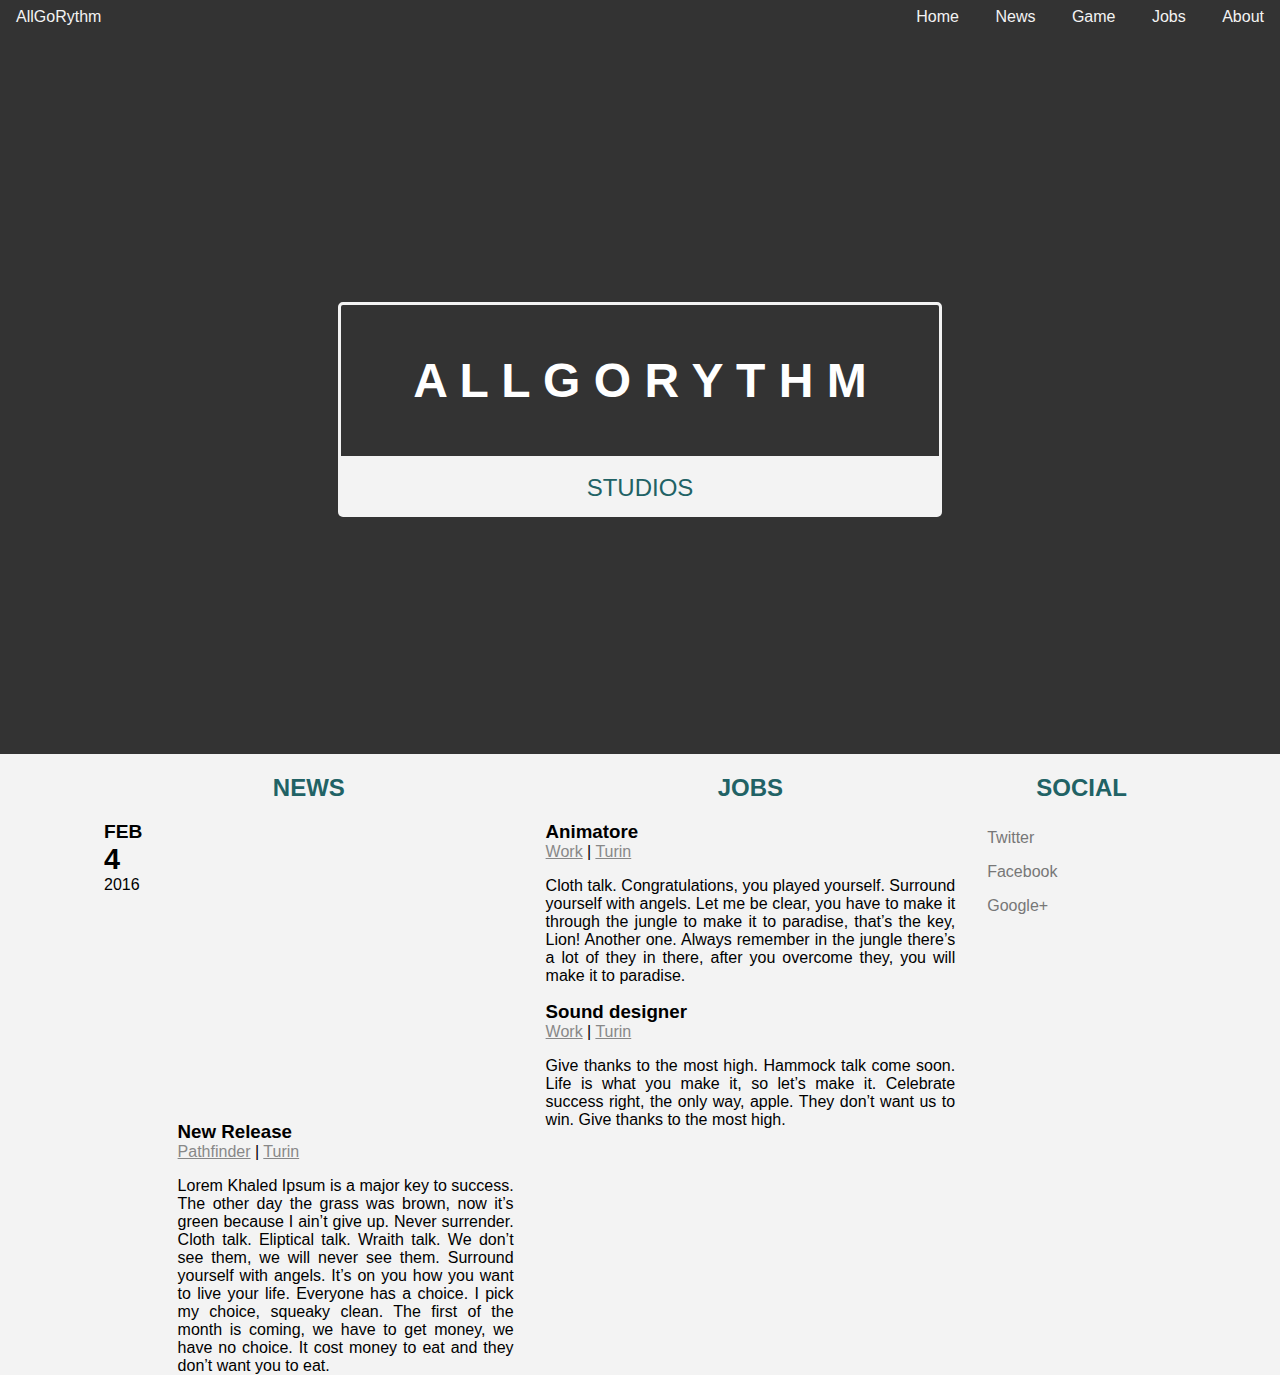
==== index.html @ c4ae9a2e "v0.02" ====
<!DOCTYPE html>
<html lang="it">
<head>
	<meta charset="UTF-8">
	<title>Landing page</title>

	<link rel="stylesheet" href="pure-release-0.6.0/pure-min.css">
	<link rel="stylesheet" href="pure-release-0.6.0/grids-responsive-min.css">
	<!--<link rel="stylesheet" href="https://maxcdn.bootstrapcdn.com/font-awesome/4.5.0/css/font-awesome.min.css">-->
	
	<link rel="stylesheet" href="style.css">
	<link rel="stylesheet" href="nav-bar.css">	
	<meta name="viewport" content="width=device-width, initial-scale=1">
</head>
<body>	
	<div class="custom-wrapper pure-g" id="menu">
	    <div class="pure-u-1 pure-u-md-1-2">
	        <div class="pure-menu">
	            <a href="#" class="pure-menu-heading custom-brand">AllGoRythm</a>
	            <a href="#" class="custom-toggle" id="toggle"><s class="bar"></s><s class="bar"></s></a>
	        </div>
	    </div>

	    <div class="pure-u-1 pure-u-md-1-2">
	        <div class="pure-menu pure-menu-horizontal custom-menu-3 custom-can-transform">
	            <ul class="pure-menu-list">
					<li class="pure-menu-item"><a href="#" class="pure-menu-link">Home</a></li>
					<li class="pure-menu-item"><a href="#" class="pure-menu-link">News</a></li>
					<li class="pure-menu-item"><a href="#" class="pure-menu-link">Game</a></li>
					<li class="pure-menu-item"><a href="#" class="pure-menu-link">Jobs</a></li>
					<li class="pure-menu-item"><a href="#" class="pure-menu-link">About</a></li>
	            </ul>
	        </div>
	    </div>
	</div>

	<section class="splash-container">
	
		<div class="splash">
			
			<h1>A L L G O R Y T H M</h1>
			<div class="subtitle">
				<span>STUDIOS</span>
			</div>
			
		</div>
	</section>

	<section class="main-content">
		<div class="pure-g">
			<div class="pure-u-1 pure-u-sm-1-2 pure-u-md-2-5">
			<div class="pure-g">
					<div class="pure-u-1">
				<h2 class="column-title">NEWS</h2>
			</div>
			<div class="pure-u-4-24">
				<ul class="pub-date">
					<li class="month">Feb</li>
					<li class="num-day">4</li>
					<li class="year">2016</li>
				</ul>
			</div>	
			<div class="pure-u-20-24">
				
				<div class="imgs"></div>
				<h3>New Release</h3>
				<div class="tags">
					<a href="#">Pathfinder</a> | <a href="#">Turin</a>
				</div>
				<p>Lorem Khaled Ipsum is a major key to success. The other day the grass was brown, now it’s green because I ain’t give up. Never surrender. Cloth talk. Eliptical talk. Wraith talk. We don’t see them, we will never see them. Surround yourself with angels. It’s on you how you want to live your life. Everyone has a choice. I pick my choice, squeaky clean. The first of the month is coming, we have to get money, we have no choice. It cost money to eat and they don’t want you to eat.
			</p>
			</div>
			</div>		
		
			</div>
			<div class="pure-u-1 pure-u-sm-1-2 pure-u-md-2-5">
				<h2 class="column-title">JOBS</h2>
				<div class="article">
					<h3>Animatore</h3>
					<div class="tags">
						<a href="#">Work</a> | <a href="#">Turin</a>
					</div>
					<p>Cloth talk. Congratulations, you played yourself. Surround yourself with angels. Let me be clear, you have to make it through the jungle to make it to paradise, that’s the key, Lion! Another one. Always remember in the jungle there’s a lot of they in there, after you overcome they, you will make it to paradise. </p>
				</div>
				<div class="article">
					<h3>Sound designer</h3>
					<div class="tags">
						<a href="#">Work</a> | <a href="#">Turin</a>
					</div>
					<p>
					Give thanks to the most high. Hammock talk come soon. Life is what you make it, so let’s make it. Celebrate success right, the only way, apple. They don’t want us to win. Give thanks to the most high. 
					</p>
				</div>
			</div>
			<div class="pure-u-1 pure-u-sm-1-2 pure-u-md-1-5">
				<h2 class="column-title">SOCIAL</h2>
				<a href="#" class="pure-menu-link">		
					<i class="fa fa-twitter"></i>
					Twitter
				</a>
				<a href="#" class="pure-menu-link"><i class="fa fa-facebook"></i>
					Facebook
				</a>	
				<a href="#" class="pure-menu-link">	
							<i class="fa fa-google"></i>
							Google+
				</a>
			</div>		
		</div>
	</section>
	<footer>
		
	</footer>

<script type="text/javascript" src="nav-bar.js"></script>	
</body>
</html>

<!--HOME NEWS GAME JOBS ABOUT-->
---- pure-release-0.6.0/grids-responsive-min.css ----
/*!
Pure v0.6.0
Copyright 2014 Yahoo! Inc. All rights reserved.
Licensed under the BSD License.
https://github.com/yahoo/pure/blob/master/LICENSE.md
*/
@media screen and (min-width:35.5em){.pure-u-sm-1,.pure-u-sm-1-1,.pure-u-sm-1-2,.pure-u-sm-1-3,.pure-u-sm-2-3,.pure-u-sm-1-4,.pure-u-sm-3-4,.pure-u-sm-1-5,.pure-u-sm-2-5,.pure-u-sm-3-5,.pure-u-sm-4-5,.pure-u-sm-5-5,.pure-u-sm-1-6,.pure-u-sm-5-6,.pure-u-sm-1-8,.pure-u-sm-3-8,.pure-u-sm-5-8,.pure-u-sm-7-8,.pure-u-sm-1-12,.pure-u-sm-5-12,.pure-u-sm-7-12,.pure-u-sm-11-12,.pure-u-sm-1-24,.pure-u-sm-2-24,.pure-u-sm-3-24,.pure-u-sm-4-24,.pure-u-sm-5-24,.pure-u-sm-6-24,.pure-u-sm-7-24,.pure-u-sm-8-24,.pure-u-sm-9-24,.pure-u-sm-10-24,.pure-u-sm-11-24,.pure-u-sm-12-24,.pure-u-sm-13-24,.pure-u-sm-14-24,.pure-u-sm-15-24,.pure-u-sm-16-24,.pure-u-sm-17-24,.pure-u-sm-18-24,.pure-u-sm-19-24,.pure-u-sm-20-24,.pure-u-sm-21-24,.pure-u-sm-22-24,.pure-u-sm-23-24,.pure-u-sm-24-24{display:inline-block;*display:inline;zoom:1;letter-spacing:normal;word-spacing:normal;vertical-align:top;text-rendering:auto}.pure-u-sm-1-24{width:4.1667%;*width:4.1357%}.pure-u-sm-1-12,.pure-u-sm-2-24{width:8.3333%;*width:8.3023%}.pure-u-sm-1-8,.pure-u-sm-3-24{width:12.5%;*width:12.469%}.pure-u-sm-1-6,.pure-u-sm-4-24{width:16.6667%;*width:16.6357%}.pure-u-sm-1-5{width:20%;*width:19.969%}.pure-u-sm-5-24{width:20.8333%;*width:20.8023%}.pure-u-sm-1-4,.pure-u-sm-6-24{width:25%;*width:24.969%}.pure-u-sm-7-24{width:29.1667%;*width:29.1357%}.pure-u-sm-1-3,.pure-u-sm-8-24{width:33.3333%;*width:33.3023%}.pure-u-sm-3-8,.pure-u-sm-9-24{width:37.5%;*width:37.469%}.pure-u-sm-2-5{width:40%;*width:39.969%}.pure-u-sm-5-12,.pure-u-sm-10-24{width:41.6667%;*width:41.6357%}.pure-u-sm-11-24{width:45.8333%;*width:45.8023%}.pure-u-sm-1-2,.pure-u-sm-12-24{width:50%;*width:49.969%}.pure-u-sm-13-24{width:54.1667%;*width:54.1357%}.pure-u-sm-7-12,.pure-u-sm-14-24{width:58.3333%;*width:58.3023%}.pure-u-sm-3-5{width:60%;*width:59.969%}.pure-u-sm-5-8,.pure-u-sm-15-24{width:62.5%;*width:62.469%}.pure-u-sm-2-3,.pure-u-sm-16-24{width:66.6667%;*width:66.6357%}.pure-u-sm-17-24{width:70.8333%;*width:70.8023%}.pure-u-sm-3-4,.pure-u-sm-18-24{width:75%;*width:74.969%}.pure-u-sm-19-24{width:79.1667%;*width:79.1357%}.pure-u-sm-4-5{width:80%;*width:79.969%}.pure-u-sm-5-6,.pure-u-sm-20-24{width:83.3333%;*width:83.3023%}.pure-u-sm-7-8,.pure-u-sm-21-24{width:87.5%;*width:87.469%}.pure-u-sm-11-12,.pure-u-sm-22-24{width:91.6667%;*width:91.6357%}.pure-u-sm-23-24{width:95.8333%;*width:95.8023%}.pure-u-sm-1,.pure-u-sm-1-1,.pure-u-sm-5-5,.pure-u-sm-24-24{width:100%}}@media screen and (min-width:48em){.pure-u-md-1,.pure-u-md-1-1,.pure-u-md-1-2,.pure-u-md-1-3,.pure-u-md-2-3,.pure-u-md-1-4,.pure-u-md-3-4,.pure-u-md-1-5,.pure-u-md-2-5,.pure-u-md-3-5,.pure-u-md-4-5,.pure-u-md-5-5,.pure-u-md-1-6,.pure-u-md-5-6,.pure-u-md-1-8,.pure-u-md-3-8,.pure-u-md-5-8,.pure-u-md-7-8,.pure-u-md-1-12,.pure-u-md-5-12,.pure-u-md-7-12,.pure-u-md-11-12,.pure-u-md-1-24,.pure-u-md-2-24,.pure-u-md-3-24,.pure-u-md-4-24,.pure-u-md-5-24,.pure-u-md-6-24,.pure-u-md-7-24,.pure-u-md-8-24,.pure-u-md-9-24,.pure-u-md-10-24,.pure-u-md-11-24,.pure-u-md-12-24,.pure-u-md-13-24,.pure-u-md-14-24,.pure-u-md-15-24,.pure-u-md-16-24,.pure-u-md-17-24,.pure-u-md-18-24,.pure-u-md-19-24,.pure-u-md-20-24,.pure-u-md-21-24,.pure-u-md-22-24,.pure-u-md-23-24,.pure-u-md-24-24{display:inline-block;*display:inline;zoom:1;letter-spacing:normal;word-spacing:normal;vertical-align:top;text-rendering:auto}.pure-u-md-1-24{width:4.1667%;*width:4.1357%}.pure-u-md-1-12,.pure-u-md-2-24{width:8.3333%;*width:8.3023%}.pure-u-md-1-8,.pure-u-md-3-24{width:12.5%;*width:12.469%}.pure-u-md-1-6,.pure-u-md-4-24{width:16.6667%;*width:16.6357%}.pure-u-md-1-5{width:20%;*width:19.969%}.pure-u-md-5-24{width:20.8333%;*width:20.8023%}.pure-u-md-1-4,.pure-u-md-6-24{width:25%;*width:24.969%}.pure-u-md-7-24{width:29.1667%;*width:29.1357%}.pure-u-md-1-3,.pure-u-md-8-24{width:33.3333%;*width:33.3023%}.pure-u-md-3-8,.pure-u-md-9-24{width:37.5%;*width:37.469%}.pure-u-md-2-5{width:40%;*width:39.969%}.pure-u-md-5-12,.pure-u-md-10-24{width:41.6667%;*width:41.6357%}.pure-u-md-11-24{width:45.8333%;*width:45.8023%}.pure-u-md-1-2,.pure-u-md-12-24{width:50%;*width:49.969%}.pure-u-md-13-24{width:54.1667%;*width:54.1357%}.pure-u-md-7-12,.pure-u-md-14-24{width:58.3333%;*width:58.3023%}.pure-u-md-3-5{width:60%;*width:59.969%}.pure-u-md-5-8,.pure-u-md-15-24{width:62.5%;*width:62.469%}.pure-u-md-2-3,.pure-u-md-16-24{width:66.6667%;*width:66.6357%}.pure-u-md-17-24{width:70.8333%;*width:70.8023%}.pure-u-md-3-4,.pure-u-md-18-24{width:75%;*width:74.969%}.pure-u-md-19-24{width:79.1667%;*width:79.1357%}.pure-u-md-4-5{width:80%;*width:79.969%}.pure-u-md-5-6,.pure-u-md-20-24{width:83.3333%;*width:83.3023%}.pure-u-md-7-8,.pure-u-md-21-24{width:87.5%;*width:87.469%}.pure-u-md-11-12,.pure-u-md-22-24{width:91.6667%;*width:91.6357%}.pure-u-md-23-24{width:95.8333%;*width:95.8023%}.pure-u-md-1,.pure-u-md-1-1,.pure-u-md-5-5,.pure-u-md-24-24{width:100%}}@media screen and (min-width:64em){.pure-u-lg-1,.pure-u-lg-1-1,.pure-u-lg-1-2,.pure-u-lg-1-3,.pure-u-lg-2-3,.pure-u-lg-1-4,.pure-u-lg-3-4,.pure-u-lg-1-5,.pure-u-lg-2-5,.pure-u-lg-3-5,.pure-u-lg-4-5,.pure-u-lg-5-5,.pure-u-lg-1-6,.pure-u-lg-5-6,.pure-u-lg-1-8,.pure-u-lg-3-8,.pure-u-lg-5-8,.pure-u-lg-7-8,.pure-u-lg-1-12,.pure-u-lg-5-12,.pure-u-lg-7-12,.pure-u-lg-11-12,.pure-u-lg-1-24,.pure-u-lg-2-24,.pure-u-lg-3-24,.pure-u-lg-4-24,.pure-u-lg-5-24,.pure-u-lg-6-24,.pure-u-lg-7-24,.pure-u-lg-8-24,.pure-u-lg-9-24,.pure-u-lg-10-24,.pure-u-lg-11-24,.pure-u-lg-12-24,.pure-u-lg-13-24,.pure-u-lg-14-24,.pure-u-lg-15-24,.pure-u-lg-16-24,.pure-u-lg-17-24,.pure-u-lg-18-24,.pure-u-lg-19-24,.pure-u-lg-20-24,.pure-u-lg-21-24,.pure-u-lg-22-24,.pure-u-lg-23-24,.pure-u-lg-24-24{display:inline-block;*display:inline;zoom:1;letter-spacing:normal;word-spacing:normal;vertical-align:top;text-rendering:auto}.pure-u-lg-1-24{width:4.1667%;*width:4.1357%}.pure-u-lg-1-12,.pure-u-lg-2-24{width:8.3333%;*width:8.3023%}.pure-u-lg-1-8,.pure-u-lg-3-24{width:12.5%;*width:12.469%}.pure-u-lg-1-6,.pure-u-lg-4-24{width:16.6667%;*width:16.6357%}.pure-u-lg-1-5{width:20%;*width:19.969%}.pure-u-lg-5-24{width:20.8333%;*width:20.8023%}.pure-u-lg-1-4,.pure-u-lg-6-24{width:25%;*width:24.969%}.pure-u-lg-7-24{width:29.1667%;*width:29.1357%}.pure-u-lg-1-3,.pure-u-lg-8-24{width:33.3333%;*width:33.3023%}.pure-u-lg-3-8,.pure-u-lg-9-24{width:37.5%;*width:37.469%}.pure-u-lg-2-5{width:40%;*width:39.969%}.pure-u-lg-5-12,.pure-u-lg-10-24{width:41.6667%;*width:41.6357%}.pure-u-lg-11-24{width:45.8333%;*width:45.8023%}.pure-u-lg-1-2,.pure-u-lg-12-24{width:50%;*width:49.969%}.pure-u-lg-13-24{width:54.1667%;*width:54.1357%}.pure-u-lg-7-12,.pure-u-lg-14-24{width:58.3333%;*width:58.3023%}.pure-u-lg-3-5{width:60%;*width:59.969%}.pure-u-lg-5-8,.pure-u-lg-15-24{width:62.5%;*width:62.469%}.pure-u-lg-2-3,.pure-u-lg-16-24{width:66.6667%;*width:66.6357%}.pure-u-lg-17-24{width:70.8333%;*width:70.8023%}.pure-u-lg-3-4,.pure-u-lg-18-24{width:75%;*width:74.969%}.pure-u-lg-19-24{width:79.1667%;*width:79.1357%}.pure-u-lg-4-5{width:80%;*width:79.969%}.pure-u-lg-5-6,.pure-u-lg-20-24{width:83.3333%;*width:83.3023%}.pure-u-lg-7-8,.pure-u-lg-21-24{width:87.5%;*width:87.469%}.pure-u-lg-11-12,.pure-u-lg-22-24{width:91.6667%;*width:91.6357%}.pure-u-lg-23-24{width:95.8333%;*width:95.8023%}.pure-u-lg-1,.pure-u-lg-1-1,.pure-u-lg-5-5,.pure-u-lg-24-24{width:100%}}@media screen and (min-width:80em){.pure-u-xl-1,.pure-u-xl-1-1,.pure-u-xl-1-2,.pure-u-xl-1-3,.pure-u-xl-2-3,.pure-u-xl-1-4,.pure-u-xl-3-4,.pure-u-xl-1-5,.pure-u-xl-2-5,.pure-u-xl-3-5,.pure-u-xl-4-5,.pure-u-xl-5-5,.pure-u-xl-1-6,.pure-u-xl-5-6,.pure-u-xl-1-8,.pure-u-xl-3-8,.pure-u-xl-5-8,.pure-u-xl-7-8,.pure-u-xl-1-12,.pure-u-xl-5-12,.pure-u-xl-7-12,.pure-u-xl-11-12,.pure-u-xl-1-24,.pure-u-xl-2-24,.pure-u-xl-3-24,.pure-u-xl-4-24,.pure-u-xl-5-24,.pure-u-xl-6-24,.pure-u-xl-7-24,.pure-u-xl-8-24,.pure-u-xl-9-24,.pure-u-xl-10-24,.pure-u-xl-11-24,.pure-u-xl-12-24,.pure-u-xl-13-24,.pure-u-xl-14-24,.pure-u-xl-15-24,.pure-u-xl-16-24,.pure-u-xl-17-24,.pure-u-xl-18-24,.pure-u-xl-19-24,.pure-u-xl-20-24,.pure-u-xl-21-24,.pure-u-xl-22-24,.pure-u-xl-23-24,.pure-u-xl-24-24{display:inline-block;*display:inline;zoom:1;letter-spacing:normal;word-spacing:normal;vertical-align:top;text-rendering:auto}.pure-u-xl-1-24{width:4.1667%;*width:4.1357%}.pure-u-xl-1-12,.pure-u-xl-2-24{width:8.3333%;*width:8.3023%}.pure-u-xl-1-8,.pure-u-xl-3-24{width:12.5%;*width:12.469%}.pure-u-xl-1-6,.pure-u-xl-4-24{width:16.6667%;*width:16.6357%}.pure-u-xl-1-5{width:20%;*width:19.969%}.pure-u-xl-5-24{width:20.8333%;*width:20.8023%}.pure-u-xl-1-4,.pure-u-xl-6-24{width:25%;*width:24.969%}.pure-u-xl-7-24{width:29.1667%;*width:29.1357%}.pure-u-xl-1-3,.pure-u-xl-8-24{width:33.3333%;*width:33.3023%}.pure-u-xl-3-8,.pure-u-xl-9-24{width:37.5%;*width:37.469%}.pure-u-xl-2-5{width:40%;*width:39.969%}.pure-u-xl-5-12,.pure-u-xl-10-24{width:41.6667%;*width:41.6357%}.pure-u-xl-11-24{width:45.8333%;*width:45.8023%}.pure-u-xl-1-2,.pure-u-xl-12-24{width:50%;*width:49.969%}.pure-u-xl-13-24{width:54.1667%;*width:54.1357%}.pure-u-xl-7-12,.pure-u-xl-14-24{width:58.3333%;*width:58.3023%}.pure-u-xl-3-5{width:60%;*width:59.969%}.pure-u-xl-5-8,.pure-u-xl-15-24{width:62.5%;*width:62.469%}.pure-u-xl-2-3,.pure-u-xl-16-24{width:66.6667%;*width:66.6357%}.pure-u-xl-17-24{width:70.8333%;*width:70.8023%}.pure-u-xl-3-4,.pure-u-xl-18-24{width:75%;*width:74.969%}.pure-u-xl-19-24{width:79.1667%;*width:79.1357%}.pure-u-xl-4-5{width:80%;*width:79.969%}.pure-u-xl-5-6,.pure-u-xl-20-24{width:83.3333%;*width:83.3023%}.pure-u-xl-7-8,.pure-u-xl-21-24{width:87.5%;*width:87.469%}.pure-u-xl-11-12,.pure-u-xl-22-24{width:91.6667%;*width:91.6357%}.pure-u-xl-23-24{width:95.8333%;*width:95.8023%}.pure-u-xl-1,.pure-u-xl-1-1,.pure-u-xl-5-5,.pure-u-xl-24-24{width:100%}}
---- style.css ----
*{
	font-family: "Verdana", sans-serif;
}
body{
	padding-top: 2.1em;
	background: #f3f3f3;
}

h1{
	color: white;
}
h2{
	text-align: center;
}
p{	
	padding: .5em;
	text-align: justify;
}

.pure-menu-heading{
	color: #f3f3f3;
	text-transform: inherit;
}

.pure-menu-item > .pure-menu-link{
	color: #f3f3f3;

}

.pure-menu-link:hover, .pure-menu-link:active,.pure-menu-link:focus{
	background: #565d64;

}



.splash-container{
	overflow: hidden;
	width: 100%;
	height: 45em;
	background: #333;  	
	background-size: cover;
	background-position: center;
	display: -webkit-box;
	display: -webkit-flex;
	display: -ms-flexbox;
	display: flex;
	-webkit-box-orient: vertical;
	-webkit-box-direction: normal;
	-webkit-flex-direction: column;
	  -ms-flex-direction: column;
	      flex-direction: column;
	-webkit-box-pack: center;
	-webkit-justify-content: center;
	  -ms-flex-pack: center;
	      justify-content: center;
	-webkit-box-align: center;
	-webkit-align-items: center;
	  -ms-flex-align: center;
	      align-items: center;
	text-align: center;

}

.splash {

	font-size: 150%;
	color: #f3f3f3;	
	font-weight: 100;
}
.splash > h1{
	border: 3px solid #f3f3f3;
	border-top-left-radius: 5px;
	border-top-right-radius: 5px;
	padding: 1em 1.5em;
	margin-bottom: 0;
}
.splash > .subtitle{
	background:#f3f3f3; 
	color:#216265;
	padding: 15px;
	border-bottom-left-radius: 5px;
	border-bottom-right-radius: 5px;

}


/*CONTENT*/
/*News*/
.pub-date{
	margin: 0;
	margin-left: 1em;
	padding: 0;
	list-style: none;
}
.pub-date > .month, .num-day{
	font-weight: bold;
	text-transform: uppercase;
	font-size: 1.2em;
}
.num-day{
	font-size: 1.8em;
 }

/*JOBS*/
.article{
	margin-bottom: 1em;
}
p, h3, .tags{
	margin:0;
	padding: 0 16px 0 16px;
}
.tags{
	margin-bottom: 1em;
}

.main-content{	
	margin: 0 auto;
	background: #f3f3f3;
	max-width: 1104px;
}

.column-title{
	color: #216265;
}


div > a{
	color: #888;
}

i{
	color: #216265;
}
.imgs{
	
	background: url(https://38.media.tumblr.com/651dfaed378e9a1f780f50cad8ef7ed1/tumblr_mkneytF4mQ1rsdpaso1_500.gif) no-repeat;
	margin: 0 auto;
	width: 90%;
	height: 300px;
	background-position: center;
}

footer {
    
}
---- nav-bar.css ----
.custom-wrapper {
    background-color: #333;
    margin-bottom: 1em;
    -webkit-font-smoothing: antialiased;
    height: 2.1em;
    overflow: hidden;
    -webkit-transition: height 0.5s;
    -moz-transition: height 0.5s;
    -ms-transition: height 0.5s;
    transition: height 0.5s;
    position: fixed;
    top:0;
    width: 100%;
}

.custom-wrapper.open {
    height: 14em;
}

.custom-menu-3 {
    text-align: right;
}

.custom-toggle {
    width: 34px;
    height: 34px;
    display: block;
    position: absolute;
    top: 0;
    right: 0;
    display: none;
}

.custom-toggle .bar {
    background-color: #777;
    display: block;
    width: 20px;
    height: 2px;
    border-radius: 100px;
    position: absolute;
    top: 18px;
    right: 7px;
    -webkit-transition: all 0.5s;
    -moz-transition: all 0.5s;
    -ms-transition: all 0.5s;
    transition: all 0.5s;
}

.custom-toggle .bar:first-child {
    -webkit-transform: translateY(-6px);
    -moz-transform: translateY(-6px);
    -ms-transform: translateY(-6px);
    transform: translateY(-6px);
}

.custom-toggle.x .bar {
    -webkit-transform: rotate(45deg);
    -moz-transform: rotate(45deg);
    -ms-transform: rotate(45deg);
    transform: rotate(45deg);
}

.custom-toggle.x .bar:first-child {
    -webkit-transform: rotate(-45deg);
    -moz-transform: rotate(-45deg);
    -ms-transform: rotate(-45deg);
    transform: rotate(-45deg);
}

@media (max-width: 47.999em) {

    .custom-menu-3 {
        text-align: left;
    }

    .custom-toggle {
        display: block;
    }
}
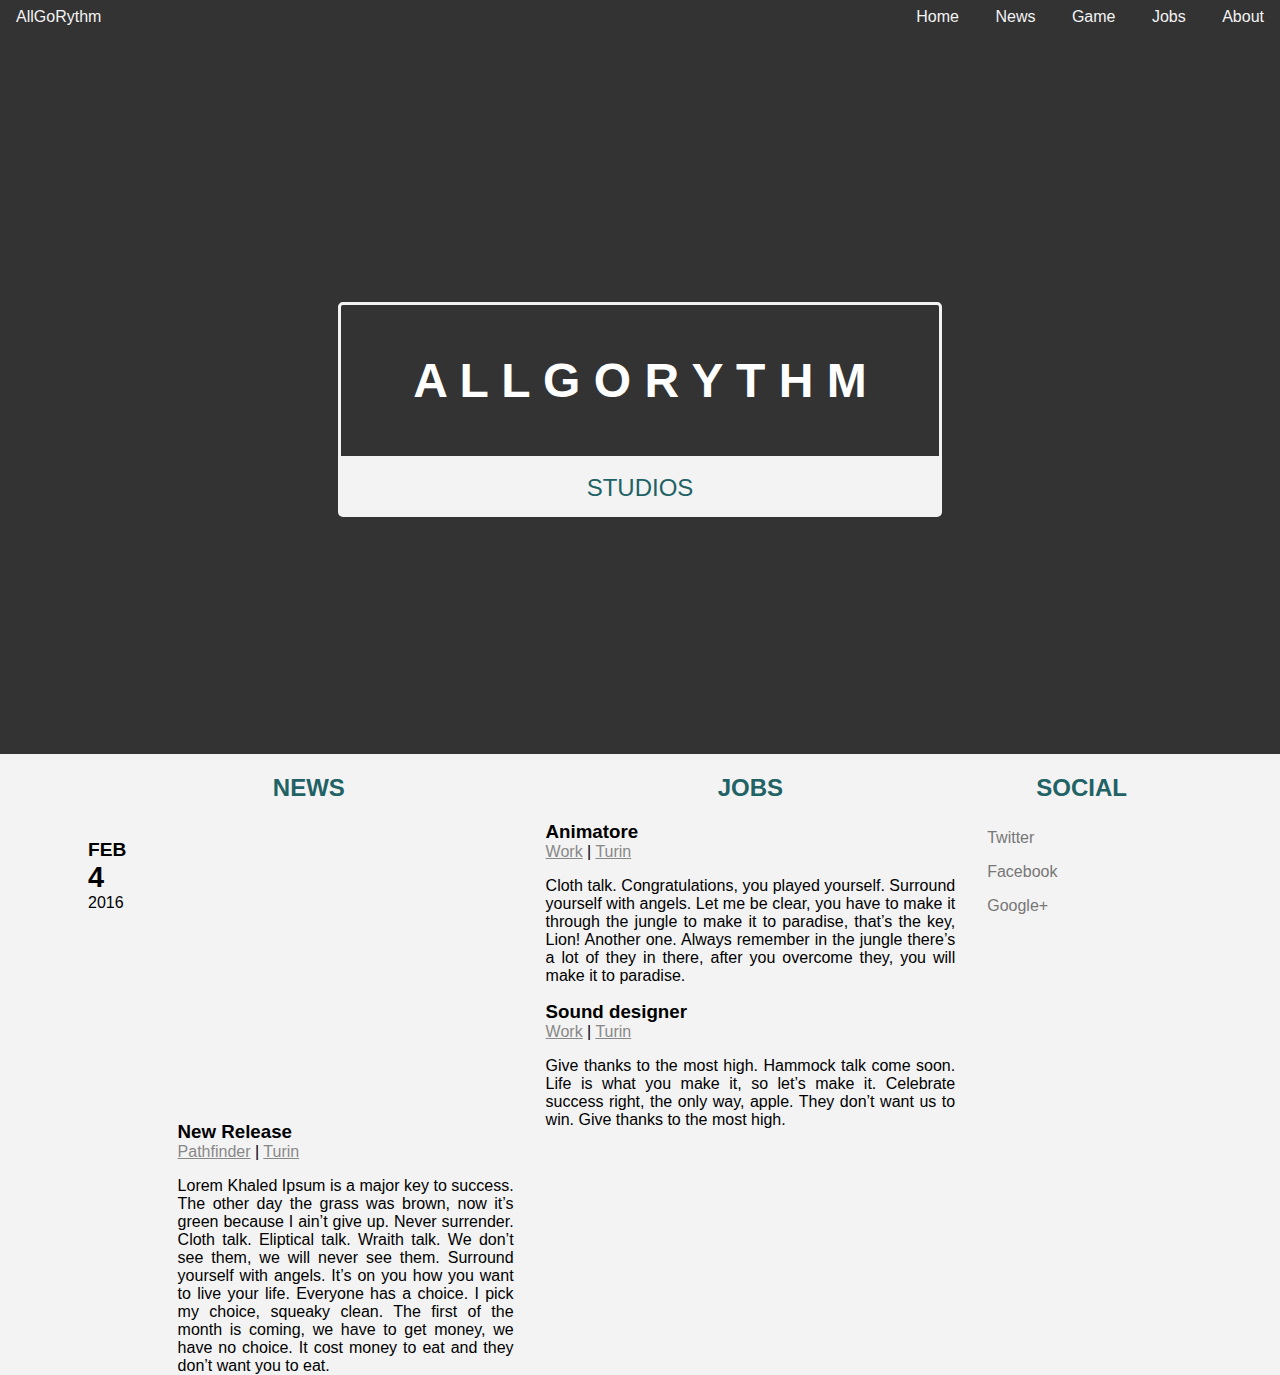
==== commit 007f7421: "aggiornamento index" ====
--- a/index.html
+++ b/index.html
@@ -8,38 +8,36 @@
 	<link rel="stylesheet" href="pure-release-0.6.0/grids-responsive-min.css">
 	<!--<link rel="stylesheet" href="https://maxcdn.bootstrapcdn.com/font-awesome/4.5.0/css/font-awesome.min.css">-->
 	
-	<link rel="stylesheet" href="style.css">
-	<link rel="stylesheet" href="nav-bar.css">	
+	<link rel="stylesheet" href="css/style.css">
+	<link rel="stylesheet" href="css/nav-bar.css">	
 	<meta name="viewport" content="width=device-width, initial-scale=1">
 </head>
 <body>	
 	<div class="custom-wrapper pure-g" id="menu">
-	    <div class="pure-u-1 pure-u-md-1-2">
-	        <div class="pure-menu">
-	            <a href="#" class="pure-menu-heading custom-brand">AllGoRythm</a>
-	            <a href="#" class="custom-toggle" id="toggle"><s class="bar"></s><s class="bar"></s></a>
-	        </div>
-	    </div>
-
-	    <div class="pure-u-1 pure-u-md-1-2">
-	        <div class="pure-menu pure-menu-horizontal custom-menu-3 custom-can-transform">
-	            <ul class="pure-menu-list">
-					<li class="pure-menu-item"><a href="#" class="pure-menu-link">Home</a></li>
-					<li class="pure-menu-item"><a href="#" class="pure-menu-link">News</a></li>
-					<li class="pure-menu-item"><a href="#" class="pure-menu-link">Game</a></li>
-					<li class="pure-menu-item"><a href="#" class="pure-menu-link">Jobs</a></li>
-					<li class="pure-menu-item"><a href="#" class="pure-menu-link">About</a></li>
-	            </ul>
-	        </div>
-	    </div>
-	</div>
-
+    <div class="pure-u-1 pure-u-md-1-2">
+        <div class="pure-menu">
+            <a href="#" class="pure-menu-heading custom-brand">AllGoRythm</a>
+            <div class="custom-toggle" id="toggle"><s class="bar"></s><s class="bar"></s></div>
+        </div>
+    </div>
+    <div class="pure-u-1 pure-u-md-1-2">
+        <div class="pure-menu pure-menu-horizontal custom-menu-3 custom-can-transform">
+            <ul class="pure-menu-list">
+                <li class="pure-menu-item"><a href="#qui" class="pure-menu-link">Home</a></li>
+				<li class="pure-menu-item"><a href="#" class="pure-menu-link">News</a></li>
+				<li class="pure-menu-item"><a href="#" class="pure-menu-link">Game</a></li>
+				<li class="pure-menu-item"><a href="#" class="pure-menu-link">Jobs</a></li>
+				<li class="pure-menu-item"><a href="#" class="pure-menu-link">About</a></li>
+            </ul>
+        </div>
+    </div>    
+</div>
 	<section class="splash-container">
 	
 		<div class="splash">
 			
-			<h1>A L L G O R Y T H M</h1>
-			<div class="subtitle">
+			<h1 class="splash-title">A L L G O R Y T H M</h1>
+			<div class="splash-subtitle">
 				<span>STUDIOS</span>
 			</div>
 			
@@ -60,10 +58,9 @@
 					<li class="year">2016</li>
 				</ul>
 			</div>	
-			<div class="pure-u-20-24">
-				
+			<div class="pure-u-20-24">				
 				<div class="imgs"></div>
-				<h3>New Release</h3>
+				<h3 class="article-title">New Release</h3>
 				<div class="tags">
 					<a href="#">Pathfinder</a> | <a href="#">Turin</a>
 				</div>
@@ -83,7 +80,7 @@
 					<p>Cloth talk. Congratulations, you played yourself. Surround yourself with angels. Let me be clear, you have to make it through the jungle to make it to paradise, that’s the key, Lion! Another one. Always remember in the jungle there’s a lot of they in there, after you overcome they, you will make it to paradise. </p>
 				</div>
 				<div class="article">
-					<h3>Sound designer</h3>
+					<h3 id="qui">Sound designer</h3>
 					<div class="tags">
 						<a href="#">Work</a> | <a href="#">Turin</a>
 					</div>
@@ -111,8 +108,7 @@
 	<footer>
 		
 	</footer>
-
-<script type="text/javascript" src="nav-bar.js"></script>	
+	<script type="text/javascript" src="scripts/nav-bar.js"></script>	
 </body>
 </html>
 
--- a/css/style.css
+++ b/css/style.css
@@ -0,0 +1,143 @@
+*{
+	font-family: "Open Sans", sans-serif;
+}
+body{
+	padding-top: 2.1em;
+	background: #f3f3f3;
+}
+
+h1{
+	color: white;
+}
+
+p{	
+	padding: .5em;
+	text-align: justify;
+}
+
+.pure-menu-heading{
+	color: #f3f3f3;
+	text-transform: inherit;
+}
+
+.pure-menu-item > .pure-menu-link{
+	color: #f3f3f3;
+
+}
+
+.pure-menu-link:hover, .pure-menu-link:active,.pure-menu-link:focus{
+	background: #565d64;
+
+}
+
+.splash-container{
+	width: 100%;
+	height: 45em;
+	background: #333;  	
+	background-size: cover;
+	background-position: center;
+	display: -webkit-box;
+	display: -webkit-flex;
+	display: -ms-flexbox;
+	display: flex;
+	-webkit-box-orient: vertical;
+	-webkit-box-direction: normal;
+	-webkit-flex-direction: column;
+	  -ms-flex-direction: column;
+	      flex-direction: column;
+	-webkit-box-pack: center;
+	-webkit-justify-content: center;
+	  -ms-flex-pack: center;
+	      justify-content: center;
+	-webkit-box-align: center;
+	-webkit-align-items: center;
+	  -ms-flex-align: center;
+	      align-items: center;
+	text-align: center;
+
+}
+
+.splash {
+	font-size: 150%;
+	color: #f3f3f3;	
+	font-weight: 100;
+}
+.splash-title{
+	border: 3px solid #f3f3f3;
+	border-top-left-radius: 5px;
+	border-top-right-radius: 5px;
+	padding: 1em 1.5em;
+	margin-bottom: 0;
+}
+.splash-subtitle{
+	background:#f3f3f3; 
+	color:#216265;
+	padding: 15px;
+	border-bottom-left-radius: 5px;
+	border-bottom-right-radius: 5px;
+}
+
+
+/*CONTENT*/
+
+/*News*/
+.pub-date{
+	margin: 0;
+	margin-left: 1em;
+	padding: 0;
+	display: inline;
+	list-style: none;
+}
+.pub-date > .month, .num-day{
+	font-weight: bold;
+	text-transform: uppercase;
+	font-size: 1.2em;
+}
+.num-day{
+	font-size: 1.8em;
+ }
+
+/*JOBS*/
+.article{
+	margin-bottom: 1em;
+}
+p, h3, .tags{
+	margin:0;
+	padding: 0 16px 0 16px;
+}
+.tags{
+	margin-bottom: 1em;
+}
+
+.main-content{	
+	margin: 0 auto;
+	background: #f3f3f3;
+	max-width: 1104px;
+}
+
+.column-title{
+	text-align: center;
+	color: #216265;
+}
+
+
+div > a{
+	color: #888;
+}
+
+i{
+	color: #216265;
+}
+.imgs{	
+	background: url(https://38.media.tumblr.com/651dfaed378e9a1f780f50cad8ef7ed1/tumblr_mkneytF4mQ1rsdpaso1_500.gif) no-repeat;
+	height: 300px;
+	margin: 0 auto;	
+	background-position: center;
+}
+
+footer {
+    
+}
+
+
+
--- a/css/nav-bar.css
+++ b/css/nav-bar.css
@@ -0,0 +1,80 @@
+.custom-wrapper {
+    position: fixed;
+    top:0;
+    width: 100%;
+    background-color: #333;
+    margin-bottom: 1em;
+    -webkit-font-smoothing: antialiased;
+    height: 2.1em;
+    overflow: hidden;
+    -webkit-transition: height 0.5s;
+    -moz-transition: height 0.5s;
+    -ms-transition: height 0.5s;
+    transition: height 0.5s;
+}
+
+.custom-wrapper.open {
+    height: 14em;
+}
+
+.custom-menu-3 {
+    text-align: right;
+}
+
+.custom-toggle {
+    width: 34px;
+    height: 34px;
+    display: block;
+    position: absolute;
+    top: 0;
+    right: 0;
+    display: none;
+}
+
+.custom-toggle .bar {
+    background-color: #777;
+    display: block;
+    width: 20px;
+    height: 2px;
+    border-radius: 100px;
+    position: absolute;
+    top: 18px;
+    right: 7px;
+    -webkit-transition: all 0.5s;
+    -moz-transition: all 0.5s;
+    -ms-transition: all 0.5s;
+    transition: all 0.5s;
+}
+
+.custom-toggle .bar:first-child {
+    -webkit-transform: translateY(-6px);
+    -moz-transform: translateY(-6px);
+    -ms-transform: translateY(-6px);
+    transform: translateY(-6px);
+}
+
+.custom-toggle.x .bar {
+    -webkit-transform: rotate(45deg);
+    -moz-transform: rotate(45deg);
+    -ms-transform: rotate(45deg);
+    transform: rotate(45deg);
+}
+
+.custom-toggle.x .bar:first-child {
+    -webkit-transform: rotate(-45deg);
+    -moz-transform: rotate(-45deg);
+    -ms-transform: rotate(-45deg);
+    transform: rotate(-45deg);
+}
+
+@media (max-width: 47.999em) {
+
+    .custom-menu-3 {
+        text-align: center;
+    }
+
+    .custom-toggle {
+        display: block;
+    }
+
+}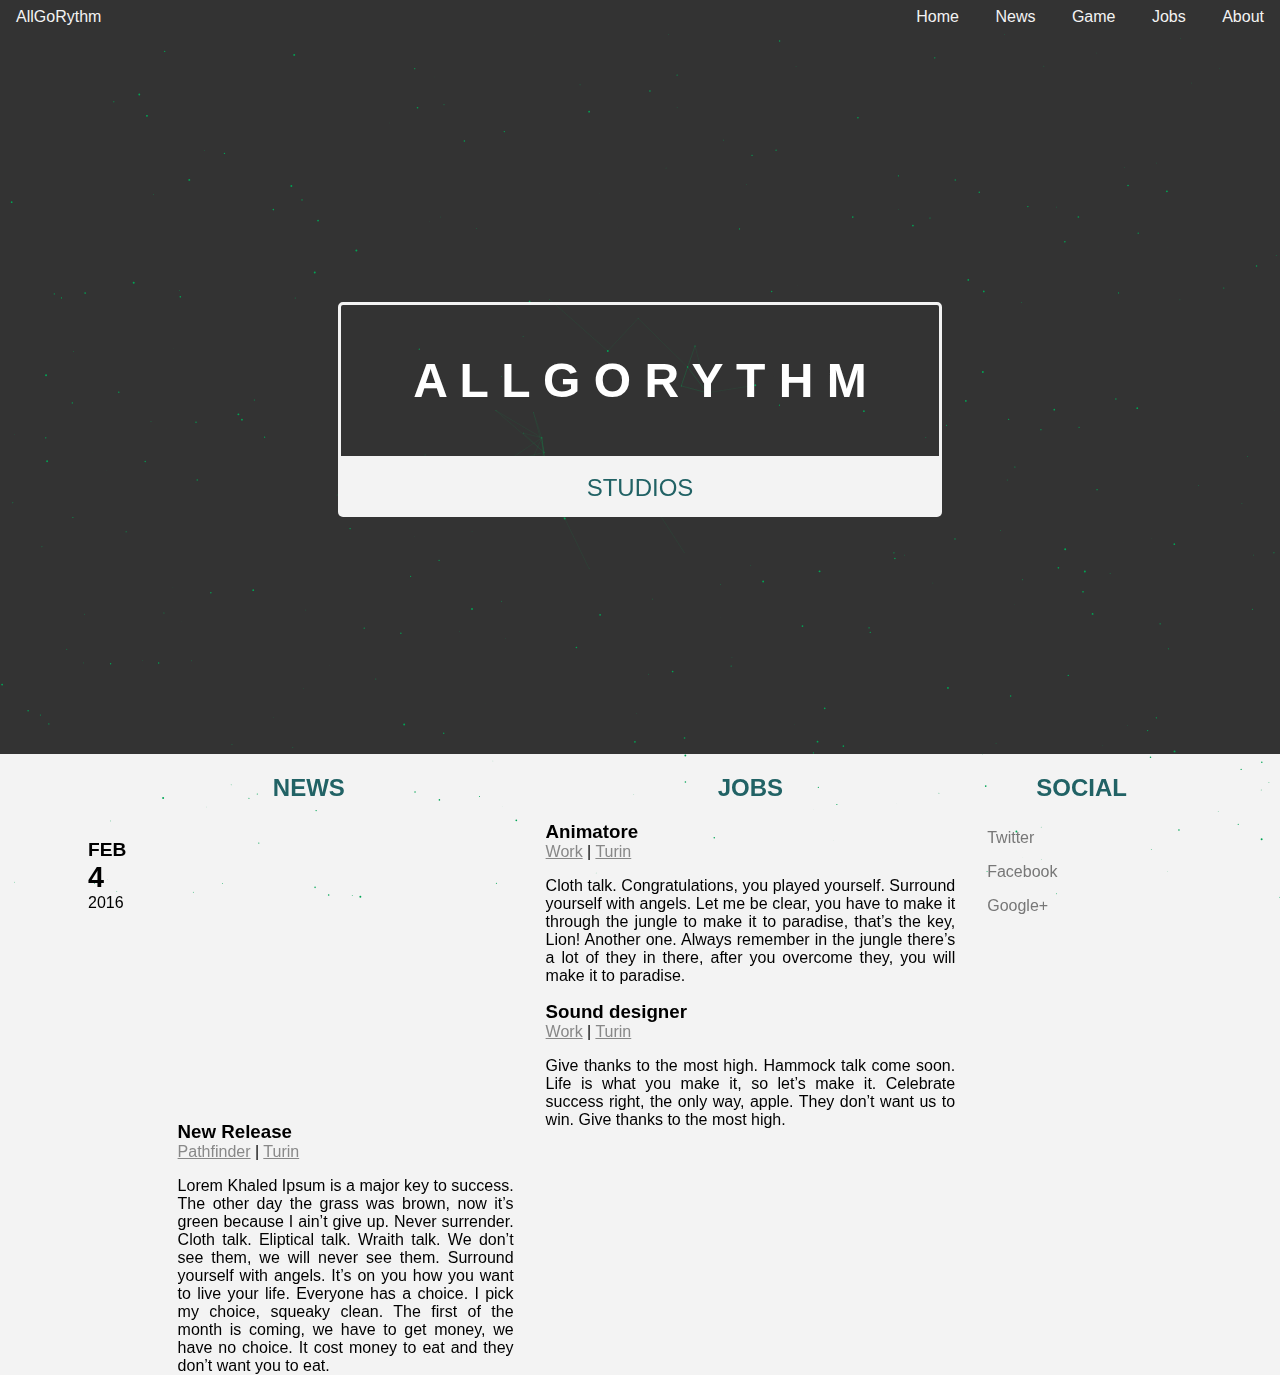
==== commit d9f1bd8e: "Cool stuff bro" ====
--- a/index.html
+++ b/index.html
@@ -9,7 +9,8 @@
 	<!--<link rel="stylesheet" href="https://maxcdn.bootstrapcdn.com/font-awesome/4.5.0/css/font-awesome.min.css">-->
 	
 	<link rel="stylesheet" href="css/style.css">
-	<link rel="stylesheet" href="css/nav-bar.css">	
+	<link rel="stylesheet" href="css/nav-bar.css">
+	<link rel="stylesheet" href="css/connections.css">
 	<meta name="viewport" content="width=device-width, initial-scale=1">
 </head>
 <body>	
@@ -34,14 +35,13 @@
 </div>
 	<section class="splash-container">
 	
-		<div class="splash">
-			
+		<div class="splash">			
 			<h1 class="splash-title">A L L G O R Y T H M</h1>
 			<div class="splash-subtitle">
 				<span>STUDIOS</span>
-			</div>
-			
+			</div> 
 		</div>
+		<canvas></canvas>
 	</section>
 
 	<section class="main-content">
@@ -108,7 +108,8 @@
 	<footer>
 		
 	</footer>
-	<script type="text/javascript" src="scripts/nav-bar.js"></script>	
+	<script type="text/javascript" src="scripts/nav-bar.js"></script>
+	<script type="text/javascript" src="scripts/connections.js"></script>	
 </body>
 </html>
 
--- a/css/style.css
+++ b/css/style.css
@@ -1,5 +1,6 @@
 *{
 	font-family: "Open Sans", sans-serif;
+	z-index: 2;
 }
 body{
 	padding-top: 2.1em;
--- a/css/nav-bar.css
+++ b/css/nav-bar.css
@@ -7,6 +7,7 @@
     -webkit-font-smoothing: antialiased;
     height: 2.1em;
     overflow: hidden;
+    z-index: 2;
     -webkit-transition: height 0.5s;
     -moz-transition: height 0.5s;
     -ms-transition: height 0.5s;
--- a/css/connections.css
+++ b/css/connections.css
@@ -0,0 +1,8 @@
+canvas{
+  position: absolute;
+  width: 100%; 
+  height: 100vh;
+  top: 0; right: 0; bottom: 0; left: 0;
+  z-index: 1;
+
+}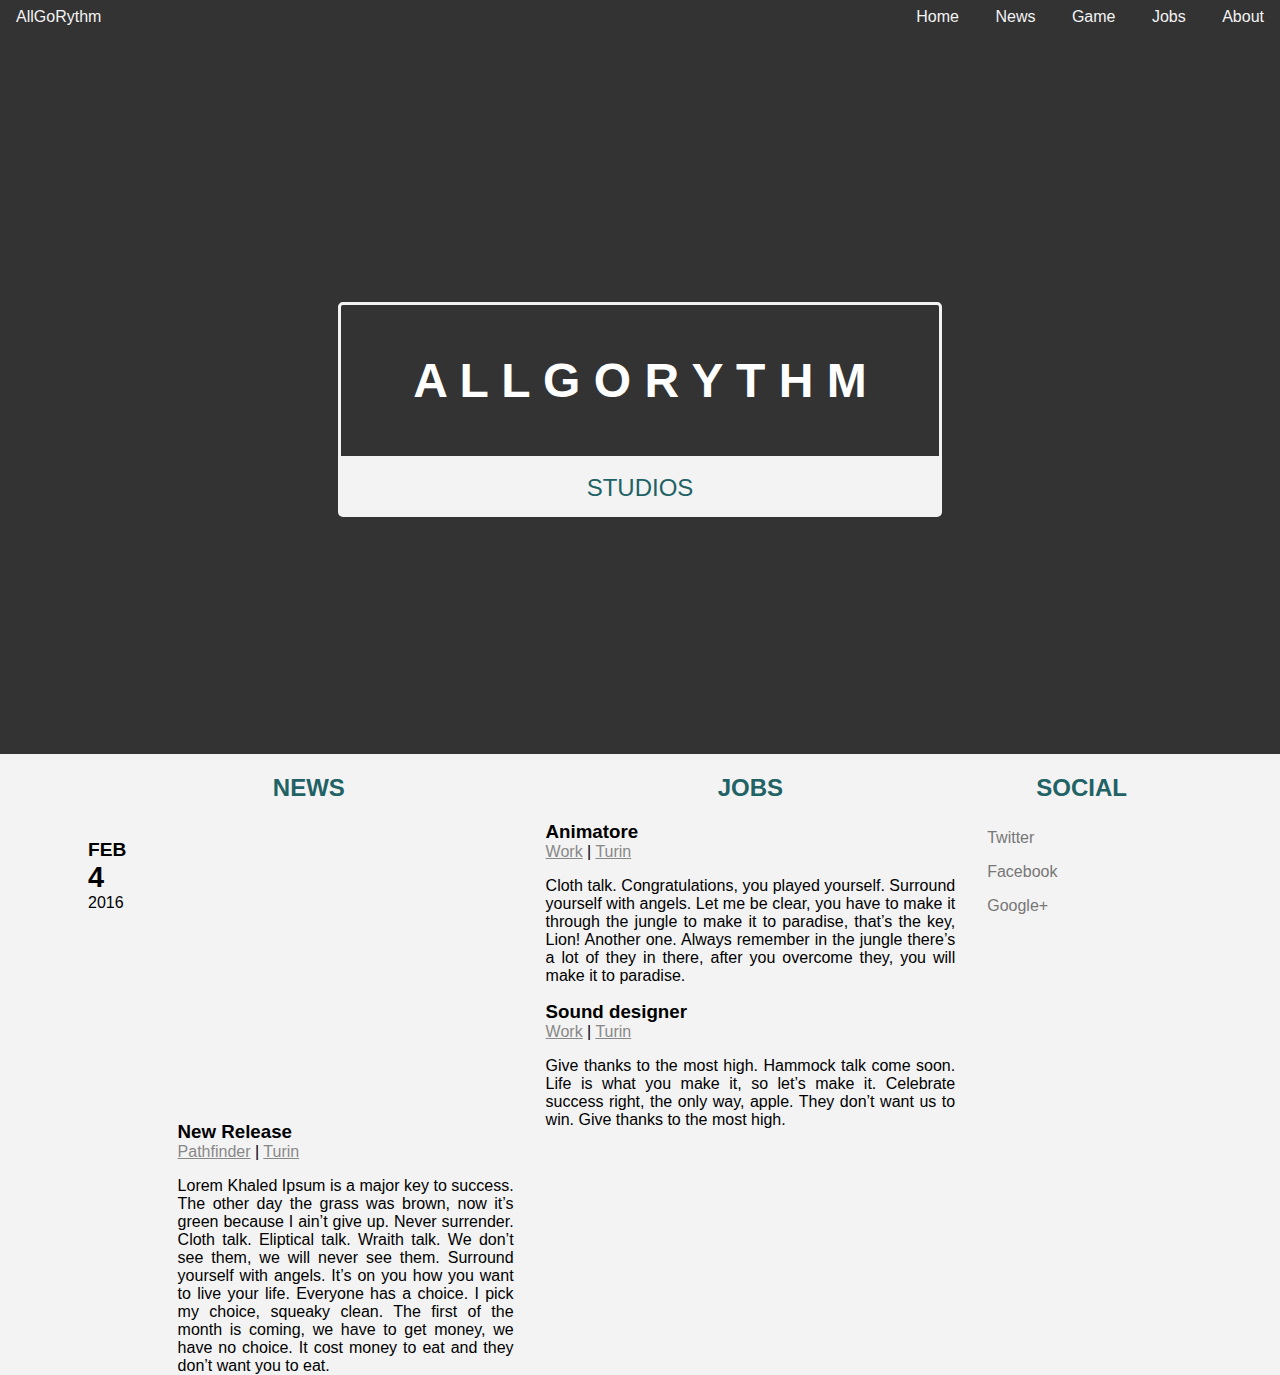
==== commit 0677a106: "Reload on resize" ====
--- a/index.html
+++ b/index.html
@@ -13,7 +13,7 @@
 	<link rel="stylesheet" href="css/connections.css">
 	<meta name="viewport" content="width=device-width, initial-scale=1">
 </head>
-<body>	
+<body onresize="reload()">	
 	<div class="custom-wrapper pure-g" id="menu">
     <div class="pure-u-1 pure-u-md-1-2">
         <div class="pure-menu">
--- a/css/nav-bar.css
+++ b/css/nav-bar.css
@@ -7,7 +7,7 @@
     -webkit-font-smoothing: antialiased;
     height: 2.1em;
     overflow: hidden;
-    z-index: 2;
+    z-index: 3;
     -webkit-transition: height 0.5s;
     -moz-transition: height 0.5s;
     -ms-transition: height 0.5s;
--- a/css/connections.css
+++ b/css/connections.css
@@ -1,8 +1,7 @@
 canvas{
   position: absolute;
   width: 100%; 
-  height: 100vh;
+  height: 100%;
   top: 0; right: 0; bottom: 0; left: 0;
   z-index: 1;
-
 }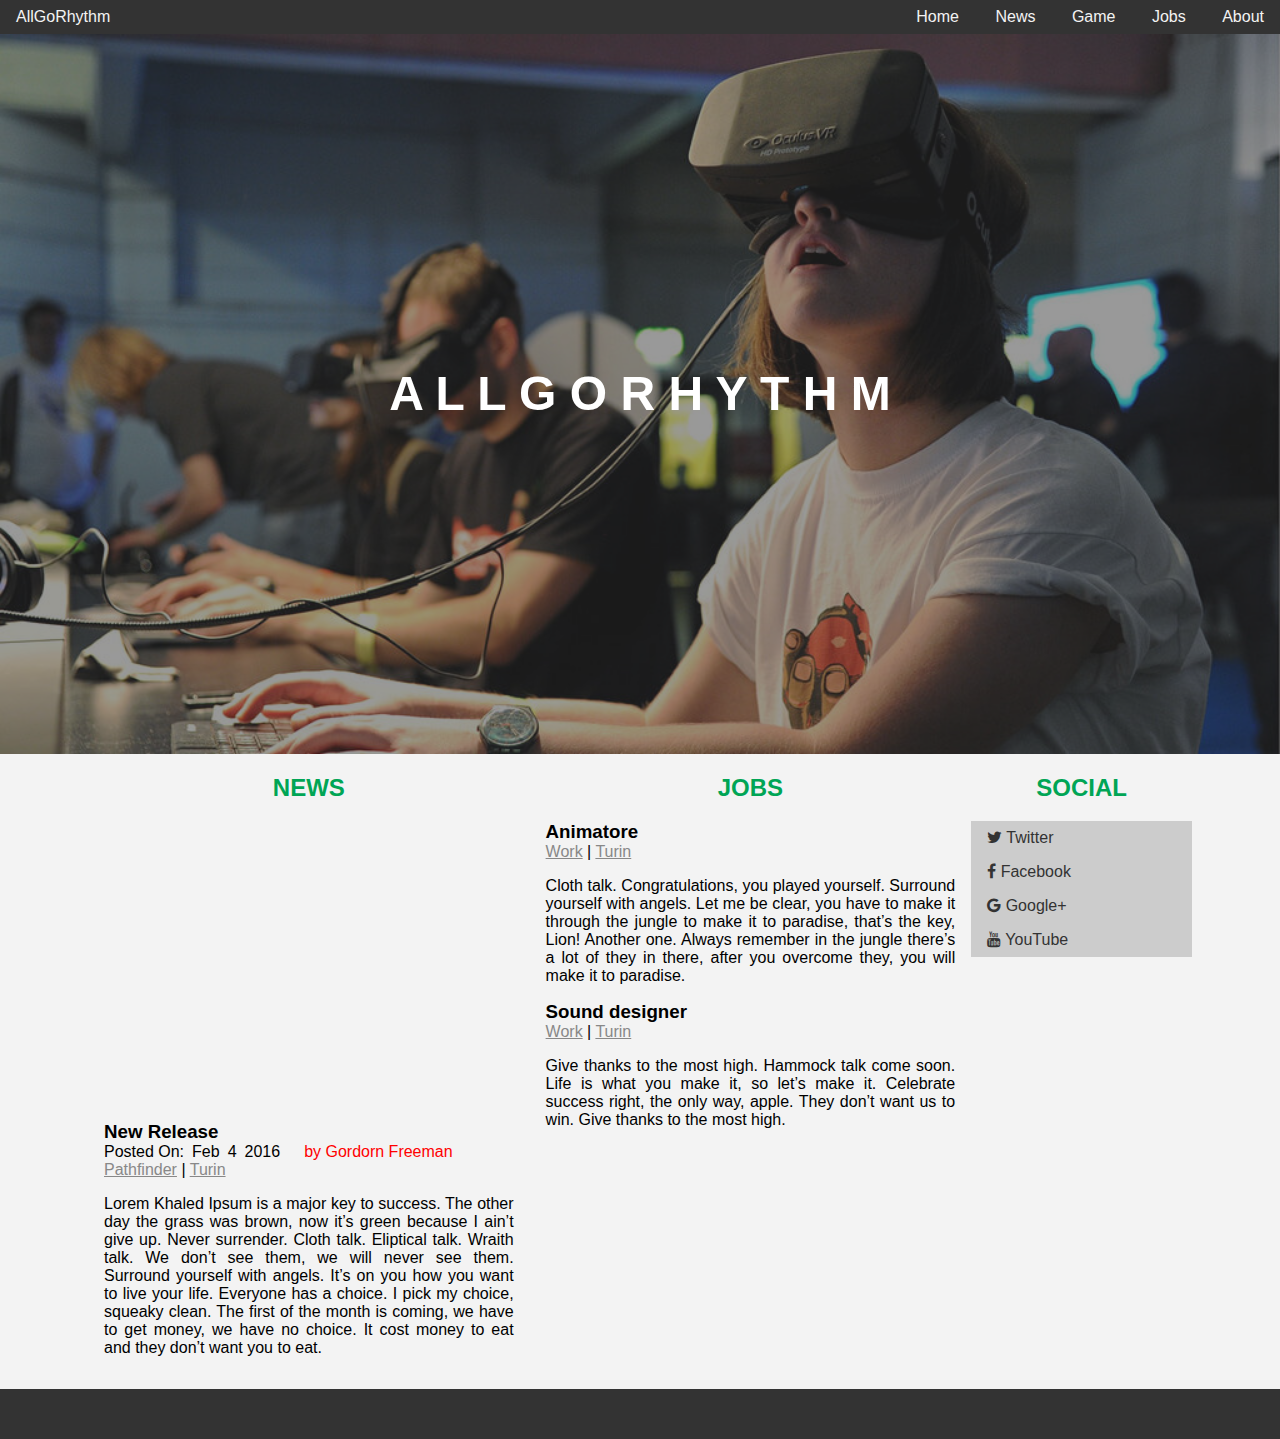
==== commit 0570940a: "modified:   css/connections.css 	modified:   css/nav-bar.css 	modified:   css/style.css 	new file:  " ====
--- a/index.html
+++ b/index.html
@@ -6,81 +6,92 @@
 
 	<link rel="stylesheet" href="pure-release-0.6.0/pure-min.css">
 	<link rel="stylesheet" href="pure-release-0.6.0/grids-responsive-min.css">
-	<!--<link rel="stylesheet" href="https://maxcdn.bootstrapcdn.com/font-awesome/4.5.0/css/font-awesome.min.css">-->
+	<link rel="stylesheet" href="https://maxcdn.bootstrapcdn.com/font-awesome/4.5.0/css/font-awesome.min.css">
 	
 	<link rel="stylesheet" href="css/style.css">
 	<link rel="stylesheet" href="css/nav-bar.css">
 	<link rel="stylesheet" href="css/connections.css">
 	<meta name="viewport" content="width=device-width, initial-scale=1">
 </head>
-<body onresize="reload()">	
+<body>
 	<div class="custom-wrapper pure-g" id="menu">
-    <div class="pure-u-1 pure-u-md-1-2">
-        <div class="pure-menu">
-            <a href="#" class="pure-menu-heading custom-brand">AllGoRythm</a>
-            <div class="custom-toggle" id="toggle"><s class="bar"></s><s class="bar"></s></div>
-        </div>
-    </div>
-    <div class="pure-u-1 pure-u-md-1-2">
-        <div class="pure-menu pure-menu-horizontal custom-menu-3 custom-can-transform">
-            <ul class="pure-menu-list">
-                <li class="pure-menu-item"><a href="#qui" class="pure-menu-link">Home</a></li>
-				<li class="pure-menu-item"><a href="#" class="pure-menu-link">News</a></li>
-				<li class="pure-menu-item"><a href="#" class="pure-menu-link">Game</a></li>
-				<li class="pure-menu-item"><a href="#" class="pure-menu-link">Jobs</a></li>
-				<li class="pure-menu-item"><a href="#" class="pure-menu-link">About</a></li>
-            </ul>
-        </div>
-    </div>    
-</div>
-	<section class="splash-container">
-	
+	    <div class="pure-u-1 pure-u-md-1-2">
+	        <div class="pure-menu">
+	            <a href="#" class="pure-menu-heading custom-brand">AllGoRhythm</a>
+	            <div class="custom-toggle" id="toggle"><s class="bar"></s><s class="bar"></s></div>
+	        </div>
+	    </div>
+	    <div class="pure-u-1 pure-u-md-1-2">
+	        <div class="pure-menu pure-menu-horizontal custom-menu-3 custom-can-transform">
+	            <ul class="pure-menu-list">
+	                <li class="pure-menu-item"><a href="#" class="pure-menu-link">Home</a></li>
+					<li class="pure-menu-item"><a href="#" class="pure-menu-link">News</a></li>
+					<li class="pure-menu-item"><a href="#" class="pure-menu-link">Game</a></li>
+					<li class="pure-menu-item"><a href="#" class="pure-menu-link">Jobs</a></li>
+					<li class="pure-menu-item"><a href="#" class="pure-menu-link">About</a></li>
+	            </ul>
+	        </div>
+	    </div>    
+	</div>
+	<section class="splash-container">	
+	<div class="splash-filter"></div>
 		<div class="splash">			
-			<h1 class="splash-title">A L L G O R Y T H M</h1>
-			<div class="splash-subtitle">
+			<h1 class="splash-title">A L L G O R H Y T H M</h1>
+
+			<!-- <div class="splash-subtitle">
 				<span>STUDIOS</span>
-			</div> 
+			</div>  -->
 		</div>
 		<canvas></canvas>
 	</section>
 
 	<section class="main-content">
 		<div class="pure-g">
+
+			<!-- Colonna NEWS -->
 			<div class="pure-u-1 pure-u-sm-1-2 pure-u-md-2-5">
-			<div class="pure-g">
-					<div class="pure-u-1">
-				<h2 class="column-title">NEWS</h2>
+
+				<!-- Titolo Colonna -->
+				<div class="pure-g">
+					<div class="pure-u-1">						
+						<h2 class="column-title">NEWS</h2>
+					</div>
+
+					<div class="pure-u-1">	
+						
+						<div class="article-image"></div>
+						<h3 class="article-title">New Release</h3>
+
+						<!-- Data -->						
+						<ul class="pub-info">
+							<li>Posted On: </li>
+							<li class="month">Feb</li>
+							<li class="num-day">4</li>
+							<li class="year">2016</li>
+							<li class="pub-by">by Gordorn Freeman</li>
+						</ul>
+						
+						<div class="tags">
+							<a href="#">Pathfinder</a> | <a href="#">Turin</a>
+						</div>
+						<p>Lorem Khaled Ipsum is a major key to success. The other day the grass was brown, now it’s green because I ain’t give up. Never surrender. Cloth talk. Eliptical talk. Wraith talk. We don’t see them, we will never see them. Surround yourself with angels. It’s on you how you want to live your life. Everyone has a choice. I pick my choice, squeaky clean. The first of the month is coming, we have to get money, we have no choice. It cost money to eat and they don’t want you to eat.
+						</p>
+					</div>
+				</div>
 			</div>
-			<div class="pure-u-4-24">
-				<ul class="pub-date">
-					<li class="month">Feb</li>
-					<li class="num-day">4</li>
-					<li class="year">2016</li>
-				</ul>
-			</div>	
-			<div class="pure-u-20-24">				
-				<div class="imgs"></div>
-				<h3 class="article-title">New Release</h3>
-				<div class="tags">
-					<a href="#">Pathfinder</a> | <a href="#">Turin</a>
-				</div>
-				<p>Lorem Khaled Ipsum is a major key to success. The other day the grass was brown, now it’s green because I ain’t give up. Never surrender. Cloth talk. Eliptical talk. Wraith talk. We don’t see them, we will never see them. Surround yourself with angels. It’s on you how you want to live your life. Everyone has a choice. I pick my choice, squeaky clean. The first of the month is coming, we have to get money, we have no choice. It cost money to eat and they don’t want you to eat.
-			</p>
-			</div>
-			</div>		
-		
-			</div>
+
+			<!-- Colonna LAVORI - JOBS -->
 			<div class="pure-u-1 pure-u-sm-1-2 pure-u-md-2-5">
 				<h2 class="column-title">JOBS</h2>
 				<div class="article">
-					<h3>Animatore</h3>
+					<h3 class="article-title">Animatore</h3>
 					<div class="tags">
 						<a href="#">Work</a> | <a href="#">Turin</a>
 					</div>
 					<p>Cloth talk. Congratulations, you played yourself. Surround yourself with angels. Let me be clear, you have to make it through the jungle to make it to paradise, that’s the key, Lion! Another one. Always remember in the jungle there’s a lot of they in there, after you overcome they, you will make it to paradise. </p>
 				</div>
 				<div class="article">
-					<h3 id="qui">Sound designer</h3>
+					<h3 class="article-title">Sound designer</h3>
 					<div class="tags">
 						<a href="#">Work</a> | <a href="#">Turin</a>
 					</div>
@@ -89,19 +100,27 @@
 					</p>
 				</div>
 			</div>
+			<!-- Colonna SOCIAL -->
 			<div class="pure-u-1 pure-u-sm-1-2 pure-u-md-1-5">
 				<h2 class="column-title">SOCIAL</h2>
-				<a href="#" class="pure-menu-link">		
-					<i class="fa fa-twitter"></i>
-					Twitter
-				</a>
-				<a href="#" class="pure-menu-link"><i class="fa fa-facebook"></i>
-					Facebook
-				</a>	
-				<a href="#" class="pure-menu-link">	
-							<i class="fa fa-google"></i>
-							Google+
-				</a>
+				<div class="column-social">
+					<a href="#" class="pure-menu-link">		
+						<i class="fa fa-twitter"></i>
+						Twitter
+					</a>
+					<a href="#" class="pure-menu-link">
+						<i class="fa fa-facebook"></i>
+						Facebook
+					</a>	
+					<a href="#" class="pure-menu-link">	
+						<i class="fa fa-google"></i>
+						Google+
+					</a>
+					<a href="#" class="pure-menu-link">	
+						<i class="fa fa-youtube"></i>
+						YouTube
+					</a>
+				</div>
 			</div>		
 		</div>
 	</section>
@@ -111,6 +130,4 @@
 	<script type="text/javascript" src="scripts/nav-bar.js"></script>
 	<script type="text/javascript" src="scripts/connections.js"></script>	
 </body>
-</html>
-
-<!--HOME NEWS GAME JOBS ABOUT-->
+</html>--- a/css/style.css
+++ b/css/style.css
@@ -16,27 +16,29 @@
 	text-align: justify;
 }
 
-.pure-menu-heading{
+.custom-brand{
 	color: #f3f3f3;
 	text-transform: inherit;
 }
 
 .pure-menu-item > .pure-menu-link{
 	color: #f3f3f3;
-
 }
 
-.pure-menu-link:hover, .pure-menu-link:active,.pure-menu-link:focus{
+.pure-menu-item > .pure-menu-link:hover, .pure-menu-link:active,.pure-menu-link:focus{
 	background: #565d64;
-
 }
 
 .splash-container{
 	width: 100%;
 	height: 45em;
-	background: #333;  	
+	/*
+	Image Source - https://www.flickr.com/photos/bagogames/13944710577
+	Rights to: Zenimax Media Inc
+	*/
+	background: url(../img/oculus-rift.jpg) no-repeat; 
 	background-size: cover;
-	background-position: center;
+	/*background-position: center;*/
 	display: -webkit-box;
 	display: -webkit-flex;
 	display: -ms-flexbox;
@@ -55,7 +57,6 @@
 	  -ms-flex-align: center;
 	      align-items: center;
 	text-align: center;
-
 }
 
 .splash {
@@ -63,51 +64,78 @@
 	color: #f3f3f3;	
 	font-weight: 100;
 }
+
+.splash-filter{
+  position: absolute;
+  width: 100%; 
+  height: 45em;  
+  background: #333;
+  top: 2.1em;  /*2.1em è la dimensione della nav-bar*/
+  right: 0; 
+  bottom: 0; 
+  left: 0;
+  opacity: .5;
+  z-index: 1;
+}
+
 .splash-title{
-	border: 3px solid #f3f3f3;
+/*	border: 3px solid #f3f3f3;
 	border-top-left-radius: 5px;
 	border-top-right-radius: 5px;
 	padding: 1em 1.5em;
 	margin-bottom: 0;
+	*/
 }
-.splash-subtitle{
+
+/*Sottotitolo STUDIOS*/
+/*.splash-subtitle{
 	background:#f3f3f3; 
 	color:#216265;
 	padding: 15px;
 	border-bottom-left-radius: 5px;
 	border-bottom-right-radius: 5px;
-}
+}*/
 
 
 /*CONTENT*/
 
 /*News*/
-.pub-date{
+.pub-info{
 	margin: 0;
-	margin-left: 1em;
+	/*margin-left: 1em;*/
 	padding: 0;
 	display: inline;
 	list-style: none;
+
 }
-.pub-date > .month, .num-day{
-	font-weight: bold;
-	text-transform: uppercase;
-	font-size: 1.2em;
+.pub-info > li{
+	padding-right: .5em;
+	float: left;
+	
 }
-.num-day{
-	font-size: 1.8em;
- }
+.pub-info > li:first-child, .pub-by{
+	padding-left: 16px;
+}
+
+.pub-info > .pub-by{
+	color:red;
+}
 
 /*JOBS*/
 .article{
 	margin-bottom: 1em;
 }
-p, h3, .tags{
+p, .article-title, .tags{
 	margin:0;
 	padding: 0 16px 0 16px;
 }
 .tags{
 	margin-bottom: 1em;
+	clear: both;
+}
+
+.tags > a{
+	color: #888;
 }
 
 .main-content{	
@@ -118,18 +146,28 @@
 
 .column-title{
 	text-align: center;
-	color: #216265;
+	/*color: #216265;*/
+	color: #00A555;
 }
 
-
-div > a{
-	color: #888;
+.column-social{
+	background:#ccc;
 }
 
-i{
-	color: #216265;
+.column-social > .pure-menu-link, i{
+	color: #333;
 }
-.imgs{	
+
+.column-social > .pure-menu-link:hover{
+	color: #00A555;
+	text-decoration: underline;
+}
+
+.column-social > .pure-menu-link:hover, .pure-menu-link:active,.pure-menu-link:focus{
+	background: inherit;
+}
+
+.article-image{	
 	background: url(https://38.media.tumblr.com/651dfaed378e9a1f780f50cad8ef7ed1/tumblr_mkneytF4mQ1rsdpaso1_500.gif) no-repeat;
 	height: 300px;
 	margin: 0 auto;	
@@ -137,8 +175,9 @@
 }
 
 footer {
+	margin-top: 2em;
+	position: relative;
+	height: 50px;
+	background: #333;
     
-}
-
-
-
+}--- a/css/nav-bar.css
+++ b/css/nav-bar.css
@@ -33,7 +33,8 @@
 }
 
 .custom-toggle .bar {
-    background-color: #777;
+    /*background-color: #777;*/
+    background:#f3f3f3;
     display: block;
     width: 20px;
     height: 2px;
--- a/css/connections.css
+++ b/css/connections.css
@@ -1,7 +1,10 @@
 canvas{
   position: absolute;
   width: 100%; 
-  height: 100%;
-  top: 0; right: 0; bottom: 0; left: 0;
+  height: 45em;  
+  top: 2.1em;  /*2.1em è la dimensione della nav-bar*/
+  right: 0; 
+  bottom: 0; 
+  left: 0;
   z-index: 1;
 }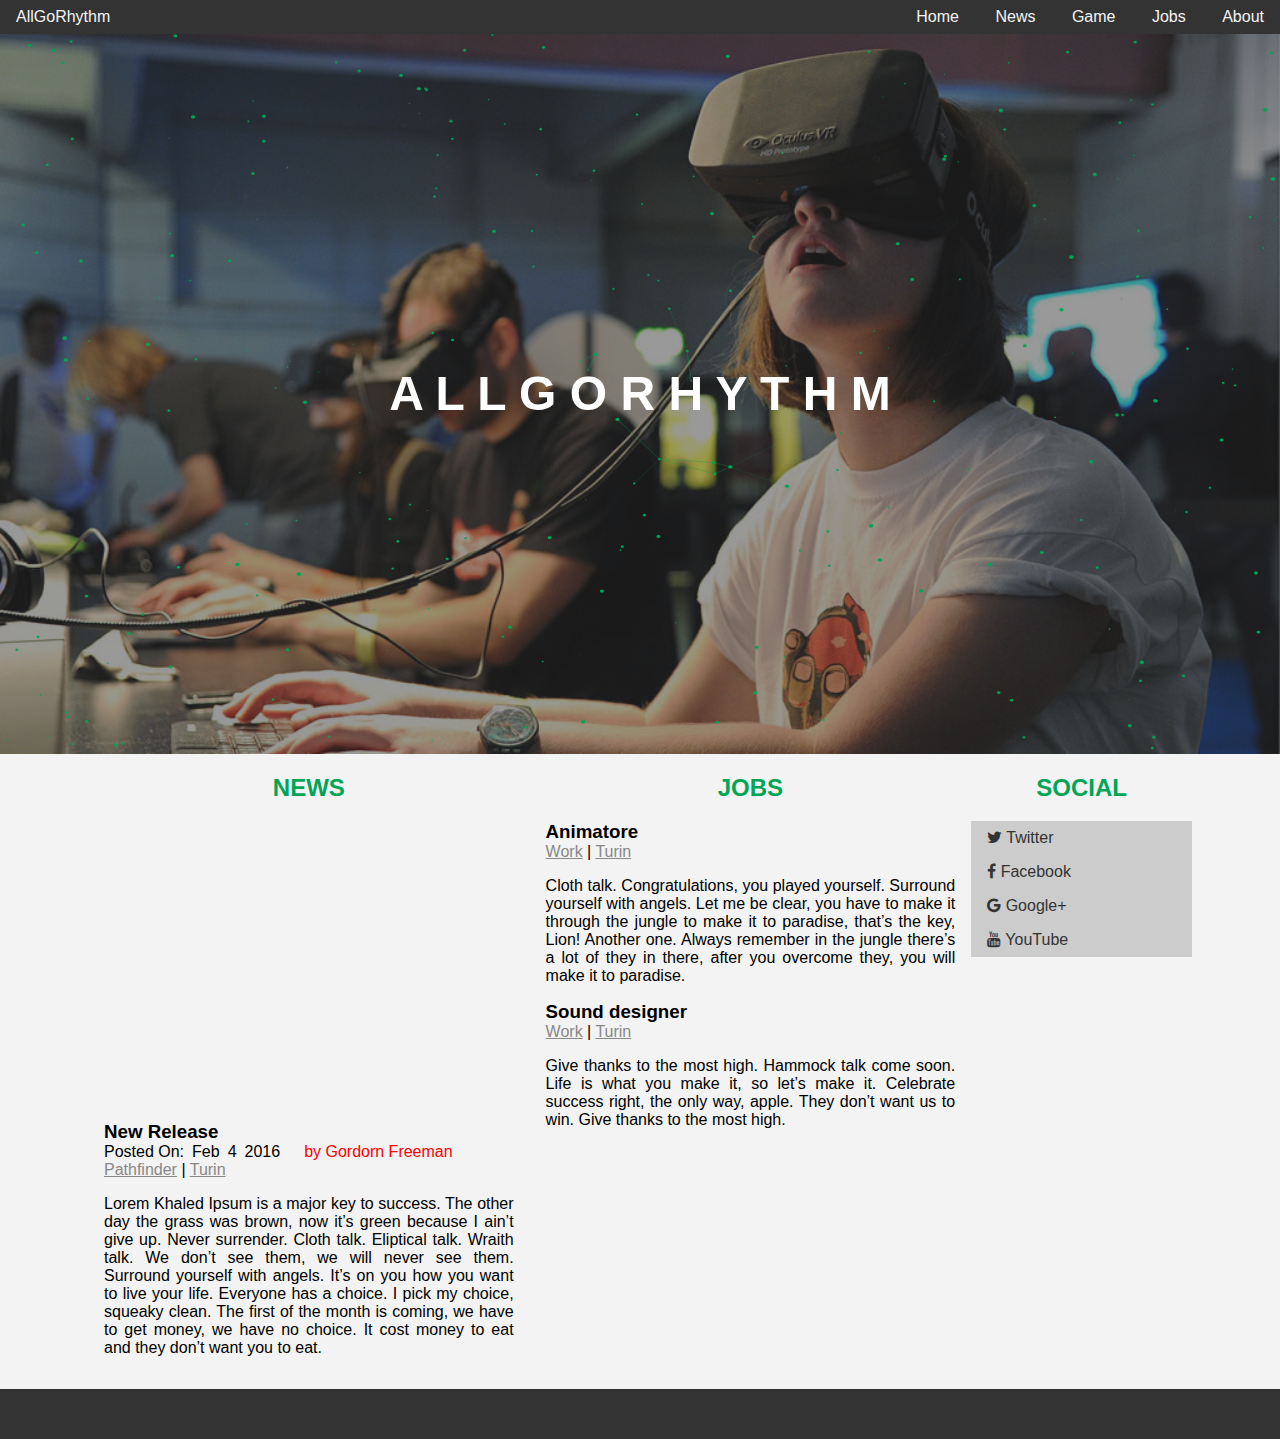
==== commit 691410db: "fix connections" ====
--- a/index.html
+++ b/index.html
@@ -127,6 +127,7 @@
 	<footer>
 		
 	</footer>
+	<script src="https://ajax.googleapis.com/ajax/libs/jquery/2.2.2/jquery.min.js"></script>
 	<script type="text/javascript" src="scripts/nav-bar.js"></script>
 	<script type="text/javascript" src="scripts/connections.js"></script>	
 </body>
--- a/css/style.css
+++ b/css/style.css
@@ -81,7 +81,7 @@
 .splash-title{
 /*	border: 3px solid #f3f3f3;
 	border-top-left-radius: 5px;
-	border-top-right-radius: 5px;
+	border-top-right-radius: 5px;g
 	padding: 1em 1.5em;
 	margin-bottom: 0;
 	*/
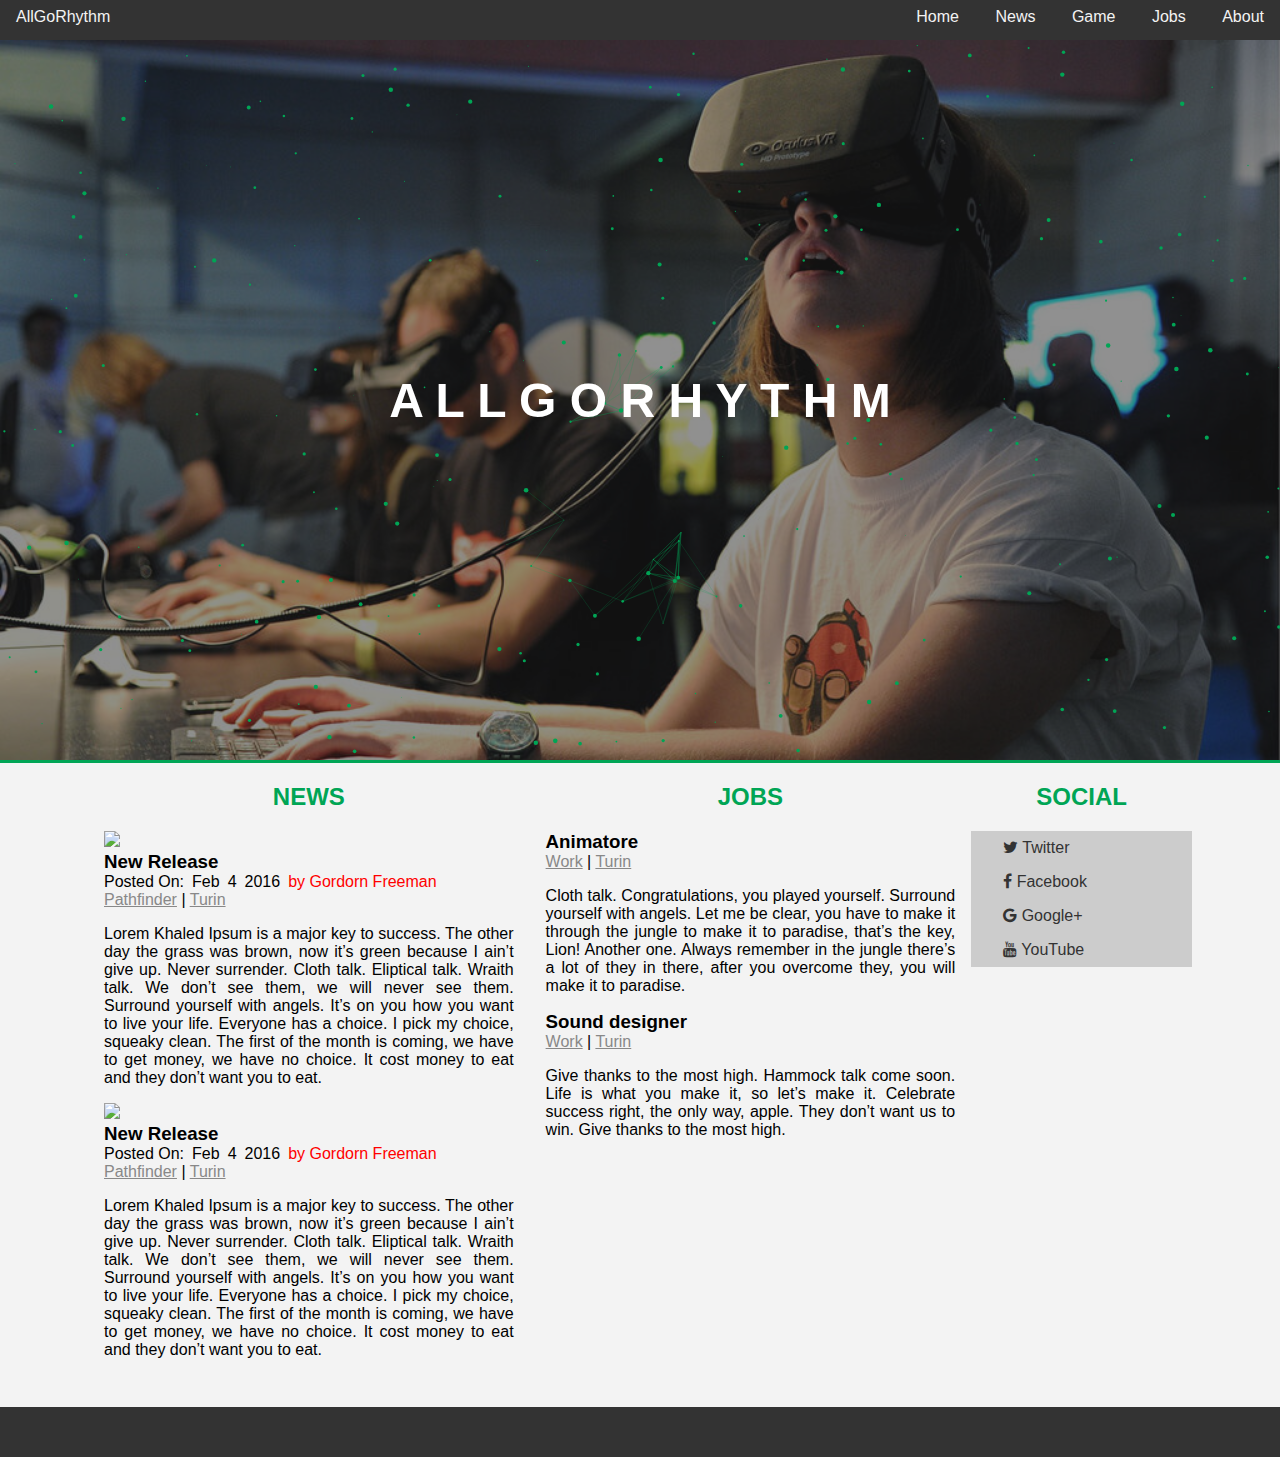
==== commit bf0ce046: "Finalizzazione connection js" ====
--- a/index.html
+++ b/index.html
@@ -42,7 +42,7 @@
 				<span>STUDIOS</span>
 			</div>  -->
 		</div>
-		<canvas></canvas>
+		<canvas class="disable-select"></canvas>
 	</section>
 
 	<section class="main-content">
@@ -57,9 +57,29 @@
 						<h2 class="column-title">NEWS</h2>
 					</div>
 
-					<div class="pure-u-1">	
+					<div class="pure-u-1 article">	
+						<img src="https://pbs.twimg.com/media/CeWB6C_VAAEui5V.jpg" class="article-image">
+
+						<h3 class="article-title">New Release</h3>
+						<!-- Data -->						
+						<ul class="pub-info">
+							<li>Posted On: </li>
+							<li class="month">Feb</li>
+							<li class="num-day">4</li>
+							<li class="year">2016</li>
+							<li class="pub-autor">by Gordorn Freeman</li>
+						</ul>
 						
-						<div class="article-image"></div>
+						<div class="tags">
+							<a href="#">Pathfinder</a> | <a href="#">Turin</a>
+						</div>
+						<p>Lorem Khaled Ipsum is a major key to success. The other day the grass was brown, now it’s green because I ain’t give up. Never surrender. Cloth talk. Eliptical talk. Wraith talk. We don’t see them, we will never see them. Surround yourself with angels. It’s on you how you want to live your life. Everyone has a choice. I pick my choice, squeaky clean. The first of the month is coming, we have to get money, we have no choice. It cost money to eat and they don’t want you to eat.
+						</p>
+					</div>
+					<div class="pure-u-1 article">							
+						
+							<img src="http://www.extremetech.com/wp-content/uploads/2016/01/oculus_rift_UE4.jpg" class="article-image">	
+					
 						<h3 class="article-title">New Release</h3>
 
 						<!-- Data -->						
@@ -68,7 +88,7 @@
 							<li class="month">Feb</li>
 							<li class="num-day">4</li>
 							<li class="year">2016</li>
-							<li class="pub-by">by Gordorn Freeman</li>
+							<li class="pub-autor">by Gordorn Freeman</li>
 						</ul>
 						
 						<div class="tags">
@@ -77,8 +97,10 @@
 						<p>Lorem Khaled Ipsum is a major key to success. The other day the grass was brown, now it’s green because I ain’t give up. Never surrender. Cloth talk. Eliptical talk. Wraith talk. We don’t see them, we will never see them. Surround yourself with angels. It’s on you how you want to live your life. Everyone has a choice. I pick my choice, squeaky clean. The first of the month is coming, we have to get money, we have no choice. It cost money to eat and they don’t want you to eat.
 						</p>
 					</div>
+
 				</div>
 			</div>
+
 
 			<!-- Colonna LAVORI - JOBS -->
 			<div class="pure-u-1 pure-u-sm-1-2 pure-u-md-2-5">
@@ -103,7 +125,7 @@
 			<!-- Colonna SOCIAL -->
 			<div class="pure-u-1 pure-u-sm-1-2 pure-u-md-1-5">
 				<h2 class="column-title">SOCIAL</h2>
-				<div class="column-social">
+				<div class="column-social article">
 					<a href="#" class="pure-menu-link">		
 						<i class="fa fa-twitter"></i>
 						Twitter
--- a/css/style.css
+++ b/css/style.css
@@ -3,7 +3,7 @@
 	z-index: 2;
 }
 body{
-	padding-top: 2.1em;
+	padding-top: 2.5em;
 	background: #f3f3f3;
 }
 
@@ -23,21 +23,26 @@
 
 .pure-menu-item > .pure-menu-link{
 	color: #f3f3f3;
+	border-bottom: 2px solid #333;
 }
 
 .pure-menu-item > .pure-menu-link:hover, .pure-menu-link:active,.pure-menu-link:focus{
-	background: #565d64;
+	background: #333;
+	color:#00A555;
+	/*border-bottom: 2px solid #00A555;*/
 }
 
 .splash-container{
 	width: 100%;
-	height: 45em;
+	height: 720px;
+	border-bottom: 3px solid #00A555;
 	/*
 	Image Source - https://www.flickr.com/photos/bagogames/13944710577
 	Rights to: Zenimax Media Inc
 	*/
 	background: url(../img/oculus-rift.jpg) no-repeat; 
 	background-size: cover;
+	background-position:75% 0%;/*Posizione dello sfondo 75%, da sinistra a destra*/
 	/*background-position: center;*/
 	display: -webkit-box;
 	display: -webkit-flex;
@@ -69,8 +74,8 @@
   position: absolute;
   width: 100%; 
   height: 45em;  
-  background: #333;
-  top: 2.1em;  /*2.1em è la dimensione della nav-bar*/
+  background: #222;
+  top: 2.5em;  /*La dimensione della nav-bar*/
   right: 0; 
   bottom: 0; 
   left: 0;
@@ -96,7 +101,6 @@
 	border-bottom-right-radius: 5px;
 }*/
 
-
 /*CONTENT*/
 
 /*News*/
@@ -113,21 +117,22 @@
 	float: left;
 	
 }
-.pub-info > li:first-child, .pub-by{
-	padding-left: 16px;
-}
 
-.pub-info > .pub-by{
+.pub-info > .pub-autor{
 	color:red;
 }
 
 /*JOBS*/
+
 .article{
-	margin-bottom: 1em;
+	margin:	0 0 1em 0;
+	padding: 0 1em 0 16px;
 }
-p, .article-title, .tags{
+
+
+p, .article-title, .tags, .article-image{
 	margin:0;
-	padding: 0 16px 0 16px;
+	padding: 0;
 }
 .tags{
 	margin-bottom: 1em;
@@ -168,16 +173,22 @@
 }
 
 .article-image{	
-	background: url(https://38.media.tumblr.com/651dfaed378e9a1f780f50cad8ef7ed1/tumblr_mkneytF4mQ1rsdpaso1_500.gif) no-repeat;
-	height: 300px;
-	margin: 0 auto;	
-	background-position: center;
+	/*background: url() no-repeat;*/
+	/*height: 300px;*/
+	width: 100%;
+	
 }
 
 footer {
 	margin-top: 2em;
 	position: relative;
 	height: 50px;
-	background: #333;
-    
+	background: #333;    
+}
+
+.disable-select {
+  -webkit-user-select: none;  
+  -moz-user-select: none;    
+  -ms-user-select: none;      
+  user-select: none;
 }--- a/css/nav-bar.css
+++ b/css/nav-bar.css
@@ -5,7 +5,7 @@
     background-color: #333;
     margin-bottom: 1em;
     -webkit-font-smoothing: antialiased;
-    height: 2.1em;
+    height: 2.5em;
     overflow: hidden;
     z-index: 3;
     -webkit-transition: height 0.5s;
@@ -15,7 +15,8 @@
 }
 
 .custom-wrapper.open {
-    height: 14em;
+    /*height: 14em;*/
+    height: 15em;
 }
 
 .custom-menu-3 {
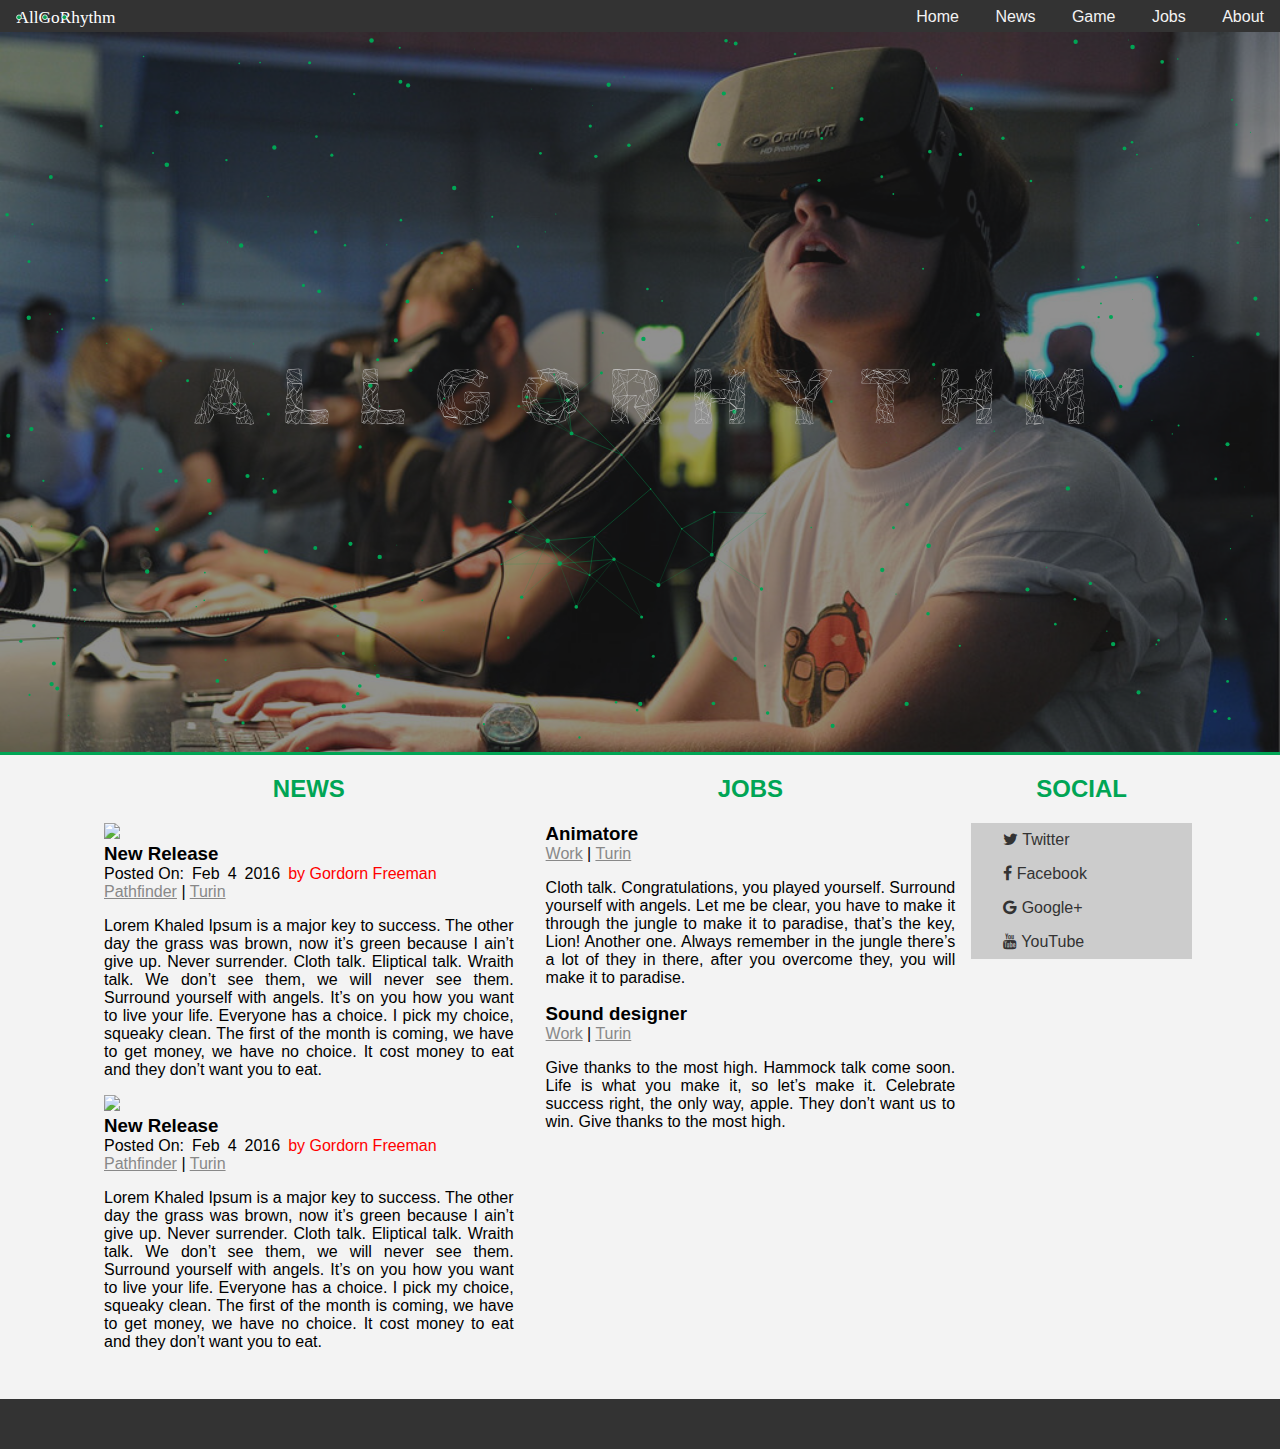
==== commit 2e641d7e: "prove font - Polya" ====
--- a/index.html
+++ b/index.html
@@ -17,7 +17,7 @@
 	<div class="custom-wrapper pure-g" id="menu">
 	    <div class="pure-u-1 pure-u-md-1-2">
 	        <div class="pure-menu">
-	            <a href="#" class="pure-menu-heading custom-brand">AllGoRhythm</a>
+	            <a href="#" class="pure-menu-heading custom-brand"><img src="img/logo-allgorhythm.svg" alt="" class="logo-img"></a>
 	            <div class="custom-toggle" id="toggle"><s class="bar"></s><s class="bar"></s></div>
 	        </div>
 	    </div>
--- a/css/style.css
+++ b/css/style.css
@@ -3,12 +3,21 @@
 	z-index: 2;
 }
 body{
-	padding-top: 2.5em;
+	padding-top: 2em;
 	background: #f3f3f3;
 }
+@font-face{
+	font-family: 'Polya';
+	src: url('../fonts/POLYA.otf');
+}
+
 
 h1{
-	color: white;
+	font-family: 'Polya';
+	color: #ccc;
+	font-weight: 100;
+	font-size: 500%;
+
 }
 
 p{	
@@ -65,9 +74,8 @@
 }
 
 .splash {
-	font-size: 150%;
-	color: #f3f3f3;	
-	font-weight: 100;
+
+		
 }
 
 .splash-filter{
@@ -75,7 +83,7 @@
   width: 100%; 
   height: 45em;  
   background: #222;
-  top: 2.5em;  /*La dimensione della nav-bar*/
+  top: 2em;  /*La dimensione della nav-bar*/
   right: 0; 
   bottom: 0; 
   left: 0;
--- a/css/nav-bar.css
+++ b/css/nav-bar.css
@@ -5,7 +5,7 @@
     background-color: #333;
     margin-bottom: 1em;
     -webkit-font-smoothing: antialiased;
-    height: 2.5em;
+    height: 2em;
     overflow: hidden;
     z-index: 3;
     -webkit-transition: height 0.5s;
@@ -80,4 +80,8 @@
         display: block;
     }
 
+}
+
+.logo-img{    
+    width: 7em;
 }